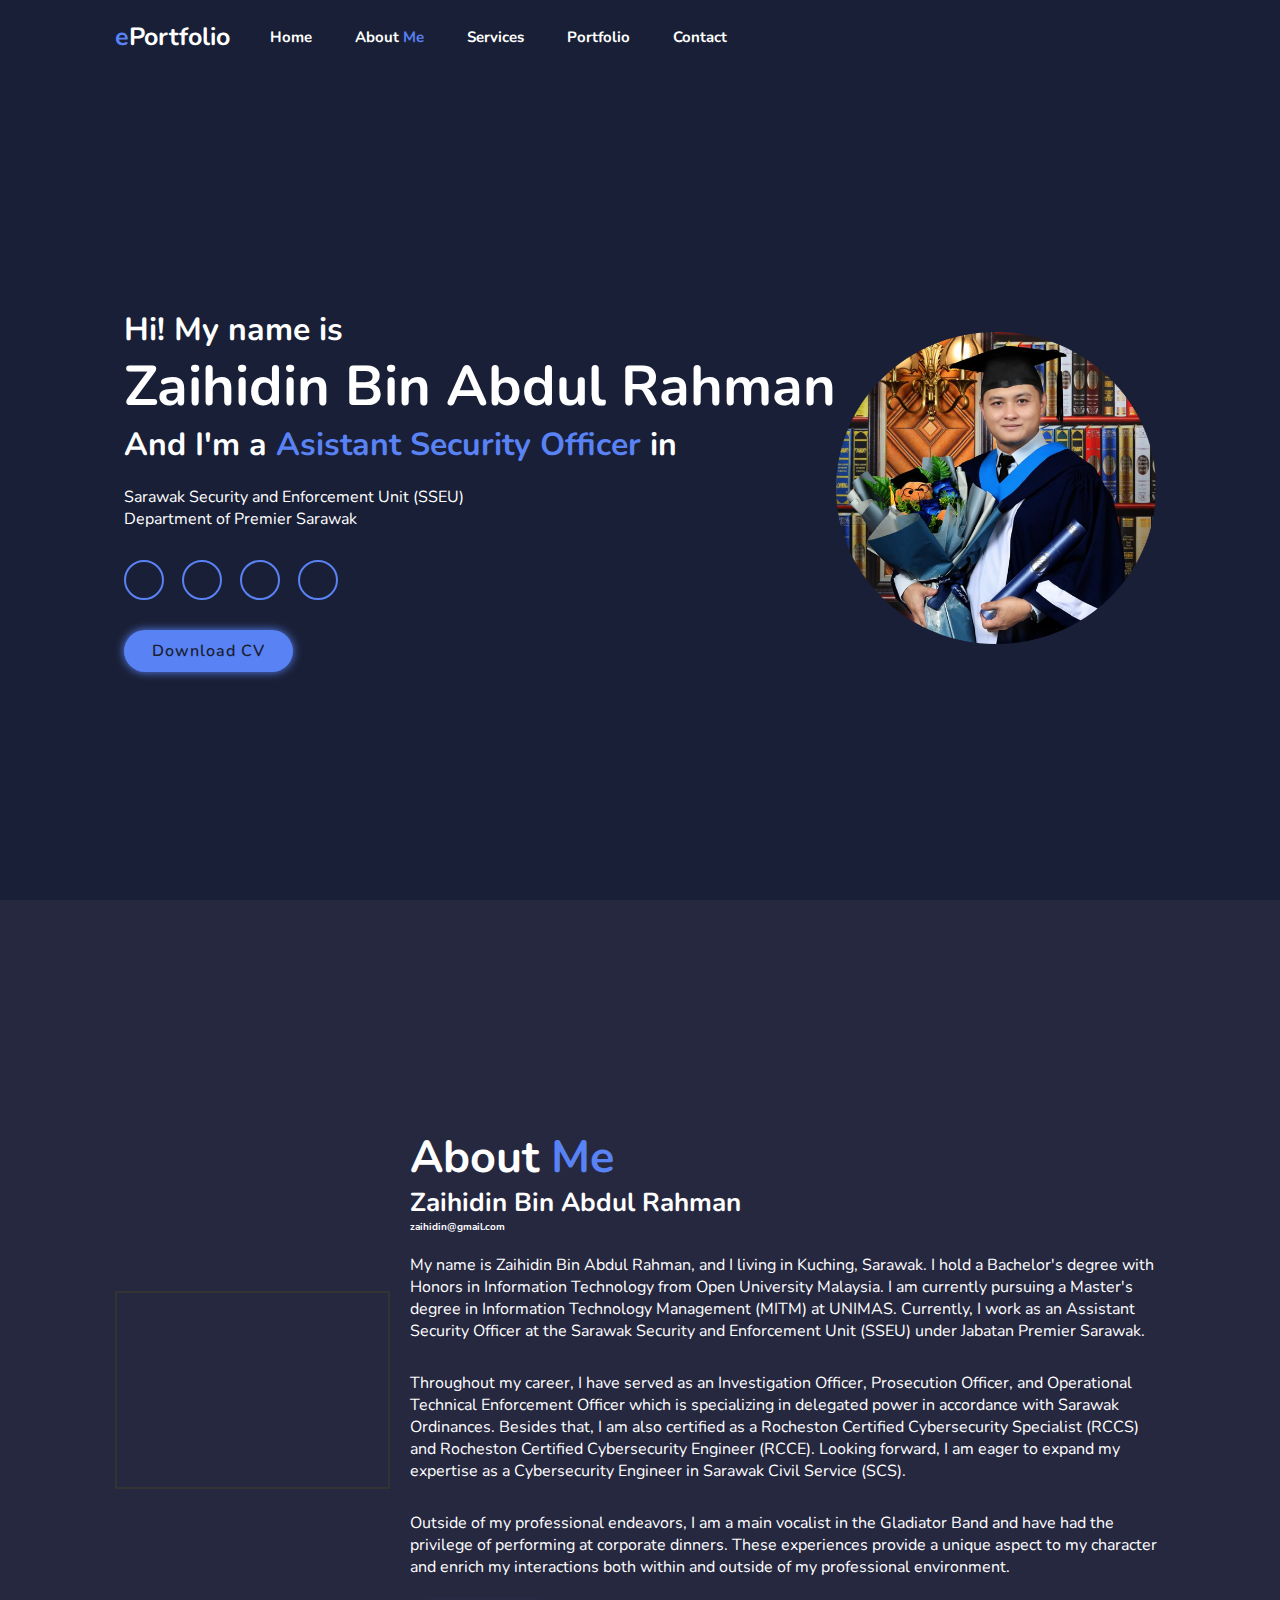
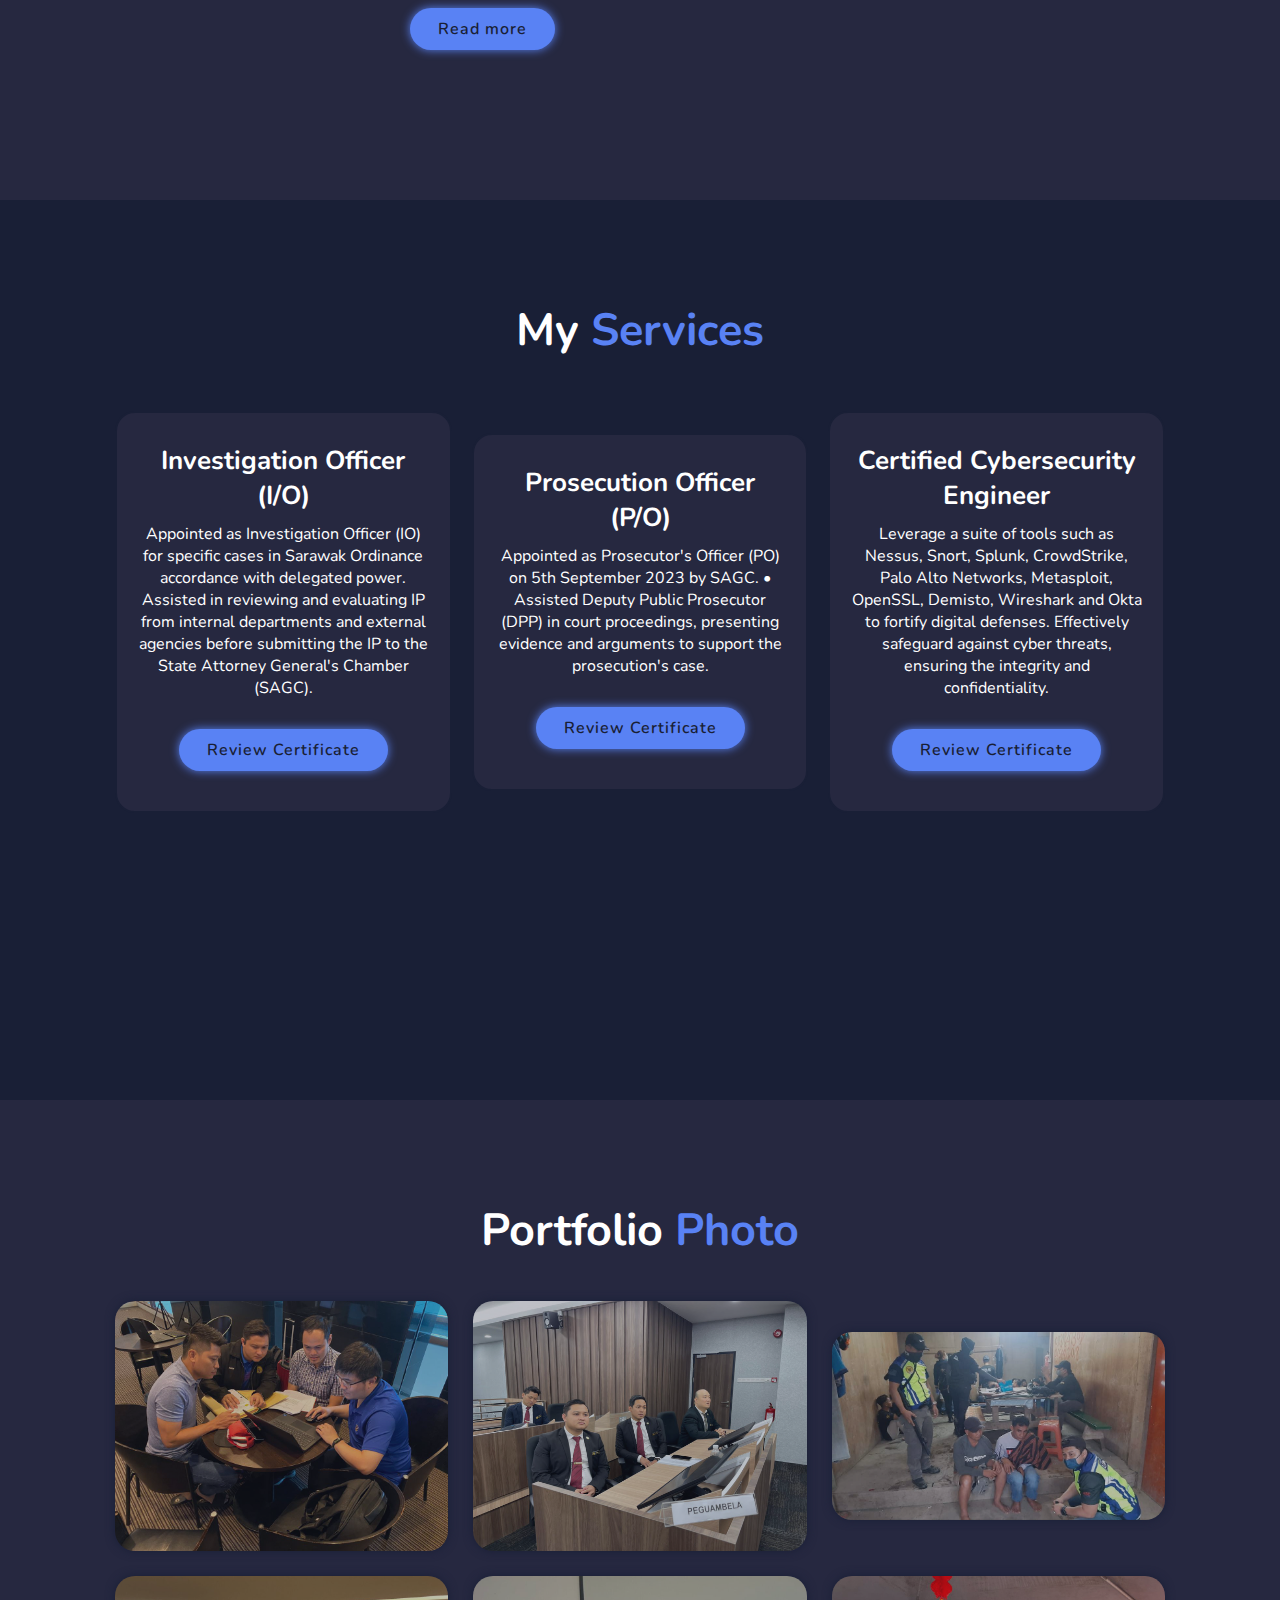
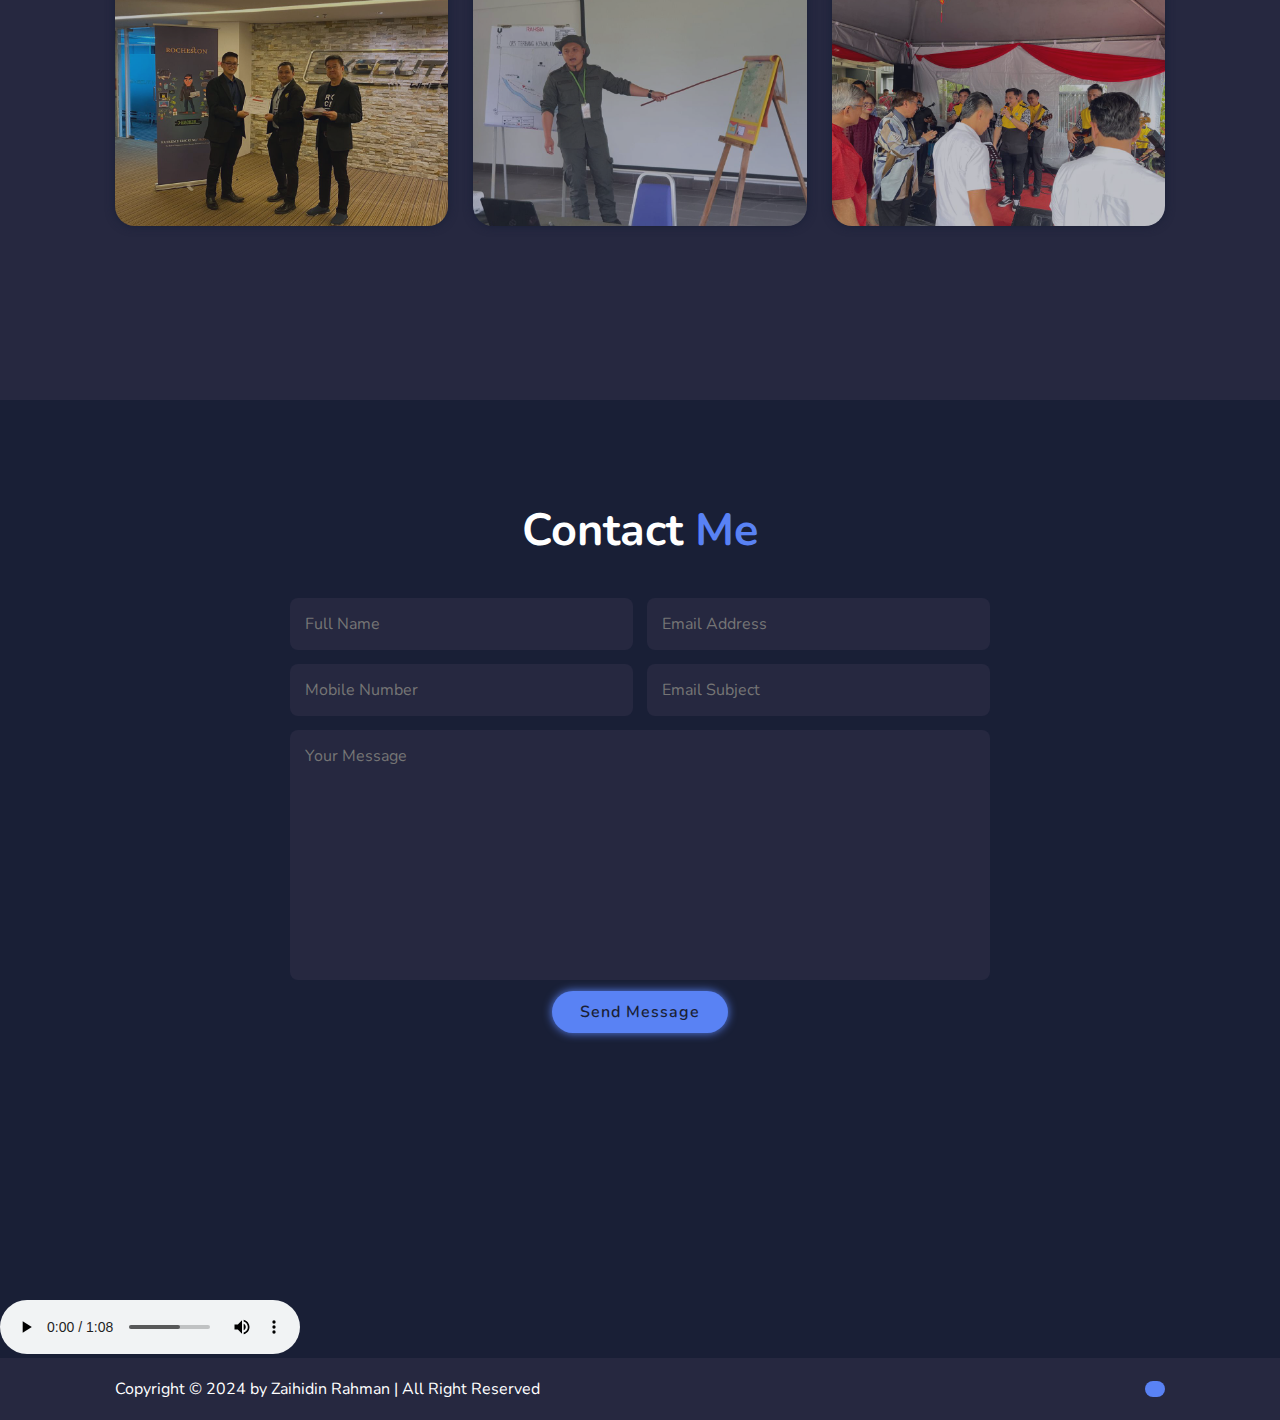
==== index.html @ f7f37057 "Update index.html" ====
<!DOCTYPE html>
<html lang="en">
<head>
<meta charset="utf-8">
<meta name="viewport" content="width=device-width, initial-scale=1, shrink-to-fit=no">

<link rel="stylesheet" href="https://cdnjs.cloudflare.com/ajax/libs/font-awesome/6.5.1/css/all.min.css" integrity="sha512-DTOQO9RWCH3ppGqcWaEA1BIZOC6xxalwEsw9c2QQeAIftl+Vegovlnee1c9QX4TctnWMn13TZye+giMm8e2LwA==" crossorigin="anonymous" referrerpolicy="no-referrer" />

<link rel="stylesheet" href="Style/style.css">

<title>ePortfolio</title>

</head>
<body>

	<header class="header">
		<a href="#" class="logo"><span>e</span>Portfolio</a>

		<i class="fa-solid fa-bars" id="menu-icon"></i>

		<nav class="navbar">
			<a href="#home" class="active">Home</a>
			<a href="#about">About <span>Me</span></a>
			<a href="#services">Services</a>
			<a href="#portfolio">Portfolio</a>
			<a href="#contact">Contact</a>


		</nav>

	</header>

	<section class="home" id="home">
		<div class="home-content">
			<h3>Hi! My name is</h3>
			<h1>Zaihidin Bin Abdul Rahman</h1>
			<h3>And I'm a <span>Asistant Security Officer</span> in</h3>
			<p>Sarawak Security and Enforcement Unit (SSEU)</p>
			<p>Department of Premier Sarawak</p>
			<div class="social-media">
				<a href="#"><i class="fa-brands fa-facebook"></i></a>
				<a href="#"><i class="fa-brands fa-twitter"></i></a>
				<a href="#"><i class="fa-brands fa-instagram"></i></a>
				<a href="#"><i class="fa-brands fa-linkedin"></i></a>
			</div>

			<a href="#" class="btn">Download CV</a>
		</div>

		<div class="home-img">
			<img src="img/profiledp.png" alt="">
		</div>


	</section>

	<section class="about" id="about">
		<div class="video-container">
			<video autoplay loop muted>
  <source src="video/videoabout.mp4" type="video/mp4">
		</div>

		<div class="about-content">
			<h2 class="heading">About <span>Me</span></h2>
			<h3>Zaihidin Bin Abdul Rahman</h3>
			<h4>zaihidin@gmail.com</h4>
			<p>My name is Zaihidin Bin Abdul Rahman, and I living in Kuching, Sarawak. I hold a Bachelor's degree with Honors in Information Technology from Open University Malaysia. I am currently pursuing a Master's degree in Information Technology Management (MITM) at UNIMAS. Currently, I work as an Assistant Security Officer at the Sarawak Security and Enforcement Unit (SSEU) under Jabatan Premier Sarawak.</p><p>Throughout my career, I have served as an Investigation Officer, Prosecution Officer, and Operational Technical Enforcement Officer which is specializing in delegated power in accordance with Sarawak Ordinances. Besides that, I am also certified as a Rocheston Certified Cybersecurity Specialist (RCCS) and Rocheston Certified Cybersecurity Engineer (RCCE). Looking forward, I am eager to expand my expertise as a Cybersecurity Engineer in Sarawak Civil Service (SCS).</p> <p>Outside of my professional endeavors, I am a main vocalist in the Gladiator Band and have had the privilege of performing at corporate dinners. These experiences provide a unique aspect to my character and enrich my interactions both within and outside of my professional environment.</p>
			<a href="#" class="btn">Read more</a>
		</div>
	</section>

	<section class="services" id="services">
		<h2 class="heading"> My <span>Services</span></h2>
		<div class="services-container">
			<div class="services-box">
				<i class="fa-solid fa-magnifying-glass"></i>
				<h3>Investigation Officer (I/O)</h3>
				<p>Appointed as Investigation Officer (IO) for specific cases in Sarawak Ordinance accordance with delegated power. Assisted in reviewing and evaluating IP from internal departments and external agencies before submitting the IP to the State Attorney General's Chamber (SAGC).</p>
				<a href="#" class="btn">Review Certificate</a>
			</div>

			<div class="services-box">
				<i class="fa-solid fa-scale-balanced"></i>
				<h3>Prosecution Officer (P/O)</h3>
				<p>Appointed as Prosecutor's Officer (PO) on 5th September 2023 by SAGC. •	Assisted Deputy Public Prosecutor (DPP) in court proceedings, presenting evidence and arguments to support the prosecution's case.</p>
				<a href="#" class="btn">Review Certificate</a>
			</div>

			<div class="services-box">
				<i class="fa-solid fa-user-secret"></i>
				<h3>Certified Cybersecurity Engineer</h3>
				<p>Leverage a suite of tools such as Nessus, Snort, Splunk, CrowdStrike, Palo Alto Networks, Metasploit, OpenSSL, Demisto, Wireshark and Okta to fortify digital defenses. Effectively safeguard against cyber threats, ensuring the integrity and confidentiality.</p>
				<a href="#" class="btn">Review Certificate</a>
			</div>			
		</div>
	</section>

	<section class="portfolio" id="portfolio">
		<h2 class="heading">Portfolio <span>Photo</span></h2>

		<div class="portfolio-container">
			<div class="portfolio-box">
			<img src="img/1.jpeg" alt="">
			<div class="portfolio-layer">
				<h4>I/O</h4>
				<p>Gather evidence, interview witnesses, and analyze data to build a strong case against individuals or entities suspected of committing crimes. </p>
				<i class="fa-solid fa-up-right-from-square"></i>
			</div>
			</div>

			<div class="portfolio-box">
			<img src="img/2.jpeg" alt="">
			<div class="portfolio-layer">
				<h4>P/O</h4>
				<p>Represent the law enforcement agency in court proceedings, presenting evidence and arguments to support the prosecution's case.</p>
				<i class="fa-solid fa-up-right-from-square"></i>
			</div>
			</div>

			<div class="portfolio-box">
			<img src="img/3.jpeg" alt="">
			<div class="portfolio-layer">
				<h4>Enforcement</h4>
				<p>Executing enforcement operations.</p>
				<i class="fa-solid fa-up-right-from-square"></i>
			</div>
			</div>

			<div class="portfolio-box">
			<img src="img/4.jpeg" alt="">
			<div class="portfolio-layer">
				<h4>Cybersecurity</h4>
				<p>RCCS and RCCE hand's-on.</p>
				<i class="fa-solid fa-up-right-from-square"></i>
			</div>
			</div>

			<div class="portfolio-box">
			<img src="img/5.jpeg" alt="">
			<div class="portfolio-layer">
				<h4>Operational Technical</h4>
				<p>Assisting in formulating and preparing Op Orders for operations, whether they are single operations or joint integrated operations with other agencies or departments.</p>
				<i class="fa-solid fa-up-right-from-square"></i>
			</div>
			</div>

			<div class="portfolio-box">
			<img src="img/6.jpeg" alt="">
			<div class="portfolio-layer">
				<h4>The Gladiator Band</h4>
				<p>Invited to perform in various event and mostly in corporate event</p>
				<i class="fa-solid fa-up-right-from-square"></i>
			</div>
			</div>

		</div>
	</section>

	<section class="contact" id="contact">
		<h2 class="heading">Contact <span>Me</span></h2>

		<form action="#">
			<div class="input-box">
				<input type="text" placeholder="Full Name">
				<input type="email" placeholder="Email Address">
			</div>

			<div class="input-box">
				<input type="number" placeholder="Mobile Number">
				<input type="text" placeholder="Email Subject">
			</div>
			<textarea rows="10" placeholder="Your Message"></textarea>
			<input type="submit" value="Send Message" class="btn">
		</form>
	</section>

	<audio controls autoplay unmuted loop>
		<source src="audio/funkymusic.mp3">
	</audio>



	<footer class="footer">
		<div class="footer-text">
			<p>Copyright &copy; 2024 by Zaihidin Rahman | All Right Reserved</p>
		</div>

		<div class="footer-iconTop">
			<a href="#home"><i class="fa-solid fa-angle-up"></i></a>
		</div>
	</footer>

</body>
</html>
---- Style/style.css ----
@import url('https://fonts.googleapis.com/css2?family=Nunito:ital,wght@0,200..1000;1,200..1000&display=swap');

* { 

	margin: 0;
	padding: 0;
	box-sizing: border-box;
	text-decoration: none;
	border: none;
	outline: none;
	scroll-behavior: smooth;
	font-family: 'Nunito', sans-serif;

 }

:root {
	--bg-color:#191f36;
	--snd-bg-color: #262840;
	--text-color: #fff;
	--main-color: #5982F4;

}

html {
	font-size: 62.5%;
	overflow-x: hidden;
}

body {
	background: var(--bg-color);
	color: var(--text-color);
}

section {
	min-height: 100vh;
	padding: 10rem 9% 2rem;
}

.header {
	position: fixed;
	top: 0;
	left: 0;
	width: 100%;
	padding: 2rem 9%;
	background: var(--bg-color);
	display: flex;
	justify-items: center;
	align-items: center;
	z-index: 100;

}

.logo {
	font-size: 2.5rem;
	color: var(--text-color);
	font-weight: 700;
	cursor: default;
}

.navbar a {
	font-size: 1.5rem;
	color: var(--text-color);
	margin-left: 4rem;
	font-weight: 700;
}

.navbar a:hover,
.navbar a.active {
	color: var(--text-color);
}

#menu-icon {
	font-size: 3.6rem;
	color: var(--text-color);
	display: none;
}

.home{
	display: flex;
	justify-content: center; 
	align-items: center;
}

.home-content h3 {
	font-size: 3.2rem;
	font-weight: 700;
}

.home-content h3:nth-of-type(2) {
	margin-bottom: 2rem;
}

span {
	color: var(--main-color);
}

.home-content h1 {
	font-size: 5.6rem;
	font-weight: 700;
	line-height: 1.3;
}

.home-img img {
	width: 25vw;
	animation: floatImage 4s ease-in-out infinite;
}

@keyframes floatImage {
	0% {
		transform: translateY(0);
	}
	50% {
		transform: translateY(-2.4rem);
	}
	100% {
		transform: translateY(0);
	}
}

.home-content p {
	font-size: 1.6rem;
}
.social-media a {
	display: inline-flex;
	justify-content: center;
	align-items: center;
	width: 4rem;
	height: 4rem;
	background: transparent;
	border: .2rem solid var(--main-color);
	border-radius: 50%;
	font-size: 2rem;
	color: var(--main-color);
	margin: 3rem 1.5rem 3rem 0;
	transition: .5s ease;
}

.social-media a:hover {
	background: var(--main-color);
	color: var(--snd-bg-color);
	box-shadow: 0 0 1rem var(--main-color);
}

.btn {
	display: inline-block;
	padding: 1rem 2.8rem;
	background: var(--main-color);
	border-radius: 4rem;
	box-shadow: 0 0 1rem var(--main-color);
	font-size: 1.6rem;
	color: var(--bg-color);
	letter-spacing: .1rem;
	font-weight: 600;
	transition: .5s ease;
}

.btn:hover {
	box-shadow: none;
}

.about {
	display: flex;
	justify-content: center;
	align-items: center;
	gap: 2rem;
	background: var(--snd-bg-color);
}

.video-container {
  width: 100%; 
  max-width: 600px; 
  padding: 20px; 
  border: 2px solid #333; 
  box-sizing: border-box;
  color: var(--main-color);

}

video {
  width: 18vw /* Make video fill its container */
}

.heading {
	text-align: center;
	font-size: 4.5rem;
}

.about-content h2 {
	text-align: left;
	line-height: 1.2;
}

.about-content h3 {
	font-size: 2.6rem;
}

.about-content p {
	font-size: 1.6rem;
	margin: 2rem 0 3rem;
}

.services h2 {
	margin-bottom: 5rem;
}

.services-container {
	display: flex;
	justify-content: center;
	align-items: center;
	flex-wrap: wrap;
	gap: 2rem;
}

.services-container .services-box {
	flex: 1 1 30rem;
	background: var(--snd-bg-color);
	padding: 3rem 2rem 4rem;
	border-radius: 2rem;
	text-align: center;
	border: .2rem solid var(--bg-color);
	transition: .5s ease;
}

.services-container .services-box:hover {
	border-color: var(--main-color);
	transform: scale(1.02);
}

.services-box i {
	font-size: 7rem;
	color: var(--main-color);
}

.services-box h3 {
	font-size: 2.6rem;
}

.services-box p {
	font-size: 1.6rem;
	margin: 1rem 0 3rem;
}

.portfolio {
	background: var(--snd-bg-color);
}

.portfolio h2 {
	margin-bottom: 4rem;
}

.portfolio-container {
	display: grid;
	grid-template-columns: repeat(3, 1fr);
	align-items: center;
	gap: 2.5rem;
}

.portfolio-container .portfolio-box {
	position: relative;
	border-radius: 2rem;
	box-shadow: 0 0 1rem var(--bg-color);
	overflow: hidden;
	display: flex;
}

.portfolio-box img {
	width: 100%;
	transition: .5s ease;
	opacity: 0.7;
}

.portfolio-box:hover img {
	transform: scale(1.1);
}

.portfolio-box .portfolio-layer {
	position: absolute;
	bottom: 0;
	left: 0;
	width: 100%;
	height: 100%;
	background: linear-gradient(rgb(0, 0, 0, 0.1), var(--main-color));
	display: flex;
	justify-content: center;
	align-items: center;
	flex-direction: column;
	text-align: center;
	padding: 0 4rem;
	transform: translateY(100%);
	transition: .5s ease;
}

.portfolio-box:hover .portfolio-layer {
	transform: translateY(0);
}

.portfolio-layer h4 {
	font-size: 3rem;
}

.portfolio-layer p {
	font-size: 1.6rem;
	margin: .3rem 0 1rem;
}

.portfolio-layer a {
	display: inline-flex;
	justify-content: center;
	align-items: center;
	width: 5rem;
	height: 5rem;
	background: var(--text-color);
	border-radius: 50%;
} 

.portfolio-layer a i{
	font-size: 2rem;
	color: var(--snd-bg-color);
}

.contact h2 {
	margin-bottom: 3rem;
}

.contact form {
	max-width: 70rem;
	margin: 1rem auto;
	text-align: center;
	margin-bottom: 3rem;
}

.contact form .input-box {
	display: flex;
	justify-content: space-between;
	flex-wrap: wrap;
}

.contact form .input-box input,
.contact form textarea {
	width: 100%;
	padding: 1.5rem;
	font-size: 1.6rem;
	color: var(--text-color);
	background: var(--snd-bg-color);
	border-radius: .8rem;
	margin: .7rem 0;
}

.contact form .input-box input {
	width: 49%;
}

.contact form textarea {
	resize: none;
}

.contact form btn {
	margin-top: 2rem;
	cursor: pointer;
}

.footer {
	display: flex;
	justify-content: space-between;
	align-items: center;
	flex-wrap: wrap;
	padding: 2rem 9%;
	background: var(--snd-bg-color);
}

.footer-text {
	font-size: 1.6rem;
}

.footer-iconTop {
	display: inline-flex;
	justify-content: center;
	align-items: center;
	padding: .8rem 1rem;
	background: var(--main-color);
	border-radius: .8rem;
	transition: .5s ease;
}

.footer-iconTop a:hover {
	box-shadow: 0 0 1rem var(--main-color);
}

.footer-iconTop a i {
	font-size: 2.4rem;
	color: var(--snd-bg-color);
}


@media (max-width: 1200px) {
	html{
		font-size: 55%;
	}
}

@media (max-width: 991px) {
	.header {
		padding: 2rem 3%;
	}

	section {
		padding: 10rem 3%;
	}

	.services {
		padding: 7rem;
	}

	.portfolio {
		padding-bottom: 7rem;
	}

	.contact {
		min-height: auto;
	}

	.footer{
		padding: 2rem 3%;
	}
}

@media (max-width: 768px) {
	#menu-icon {
		display: block;
	}

	.navbar {
		position: absolute;
		top: 100%;
		left: 0;
		width: 100%;
		padding: 1rem 3%;
		background: var(--bg-color);
		border-top: .1rem solid rgba(0, 0, 0, .2);
		box-shadow: 0 .5rem 1rem rgba(0, 0, 0, .2);
		display: none;

	}

	.navbar.active {
		display: block;
	}

	.navbar a {
		display: block;
		font-size: 2rem;
		margin: 3rem 0;
	}

	.home {
		flex-direction: column;
	}

	.home-content h3 {
		font-size: 2.6rem;
	}

    .home-content h1 {
		font-size: 5rem;
	}

	.home-content {
		order: 2;
	}

	.home-img img {
		width: 90vw;
		margin-top: 4rem;
	}

	.about {
		flex-direction: column;
	}

	.about-img img {
		width: 50vw;
		margin-top: 4rem;
	}

	.services h2 {
		margin-bottom: 3rem;
	}

	.portfolio h2 {
		margin-bottom: 3rem;
	}

	.portfolio-container {
		grid-template-columns: repeat(2, 1fr);
	}
}

@media (max-width: 617px) {
	.portfolio-container {
		grid-template-columns: 1fr;
	}

	.home-img img {
		width: 50vw;
		margin-top: 8rem;
	}

	.about-img img {
		width: 50vw;
		margin-top: 4rem;
	}
}

@media (max-width: 450px) {
	html {
		font-size: 50%;
	}

	.contact form .input-box input {
		width: 100%;
	}
}
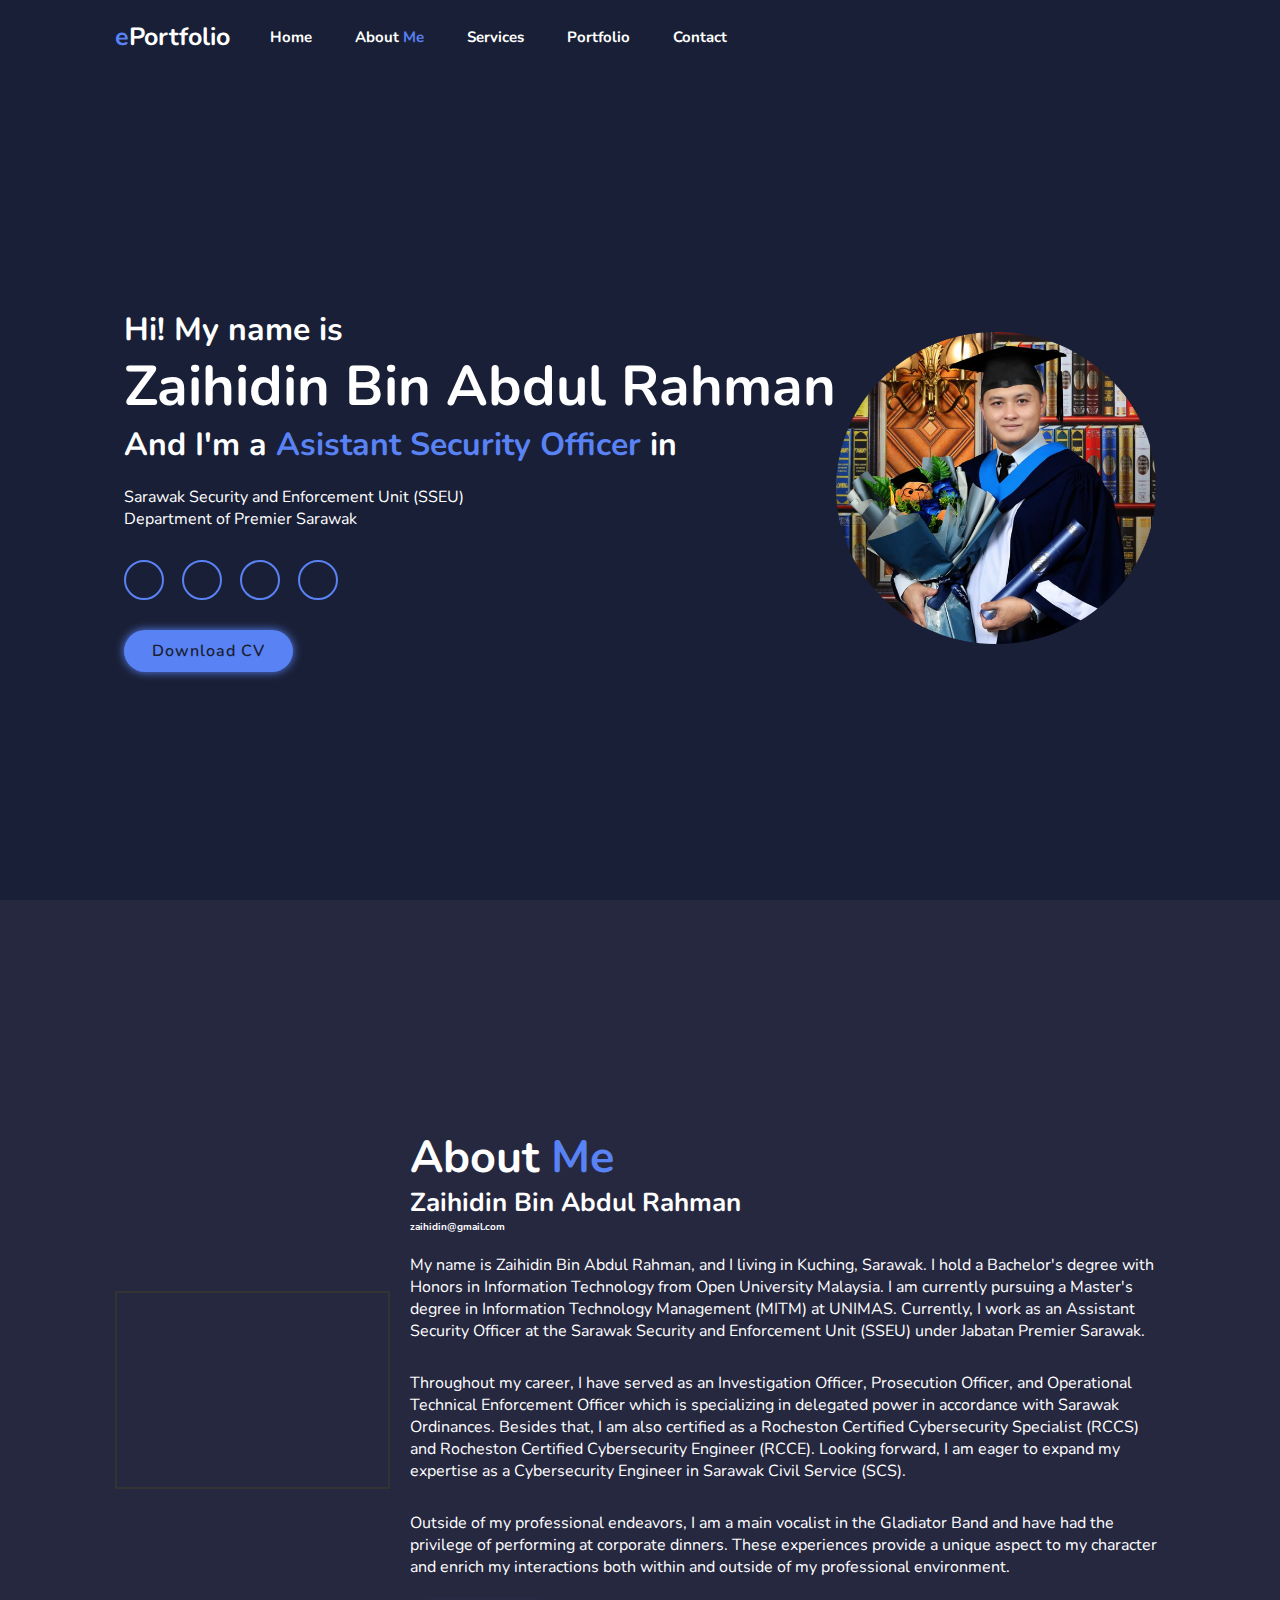
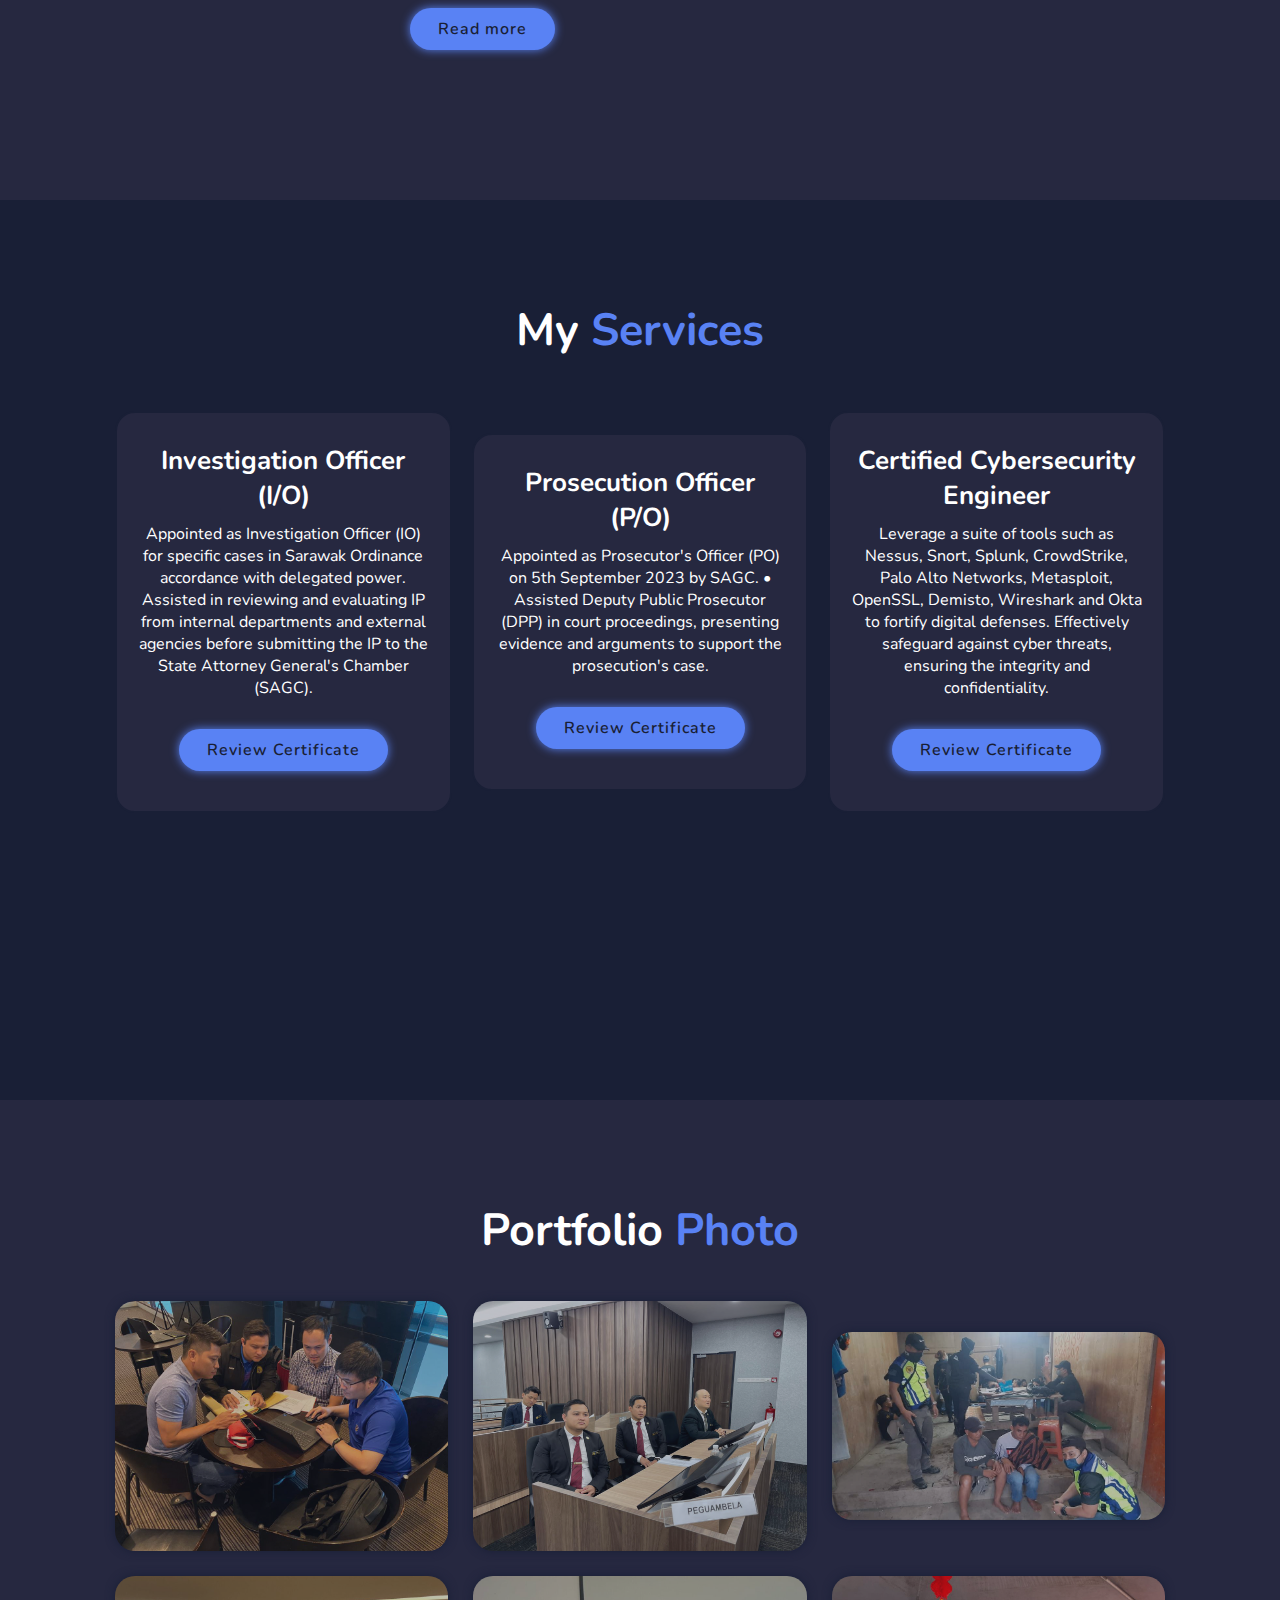
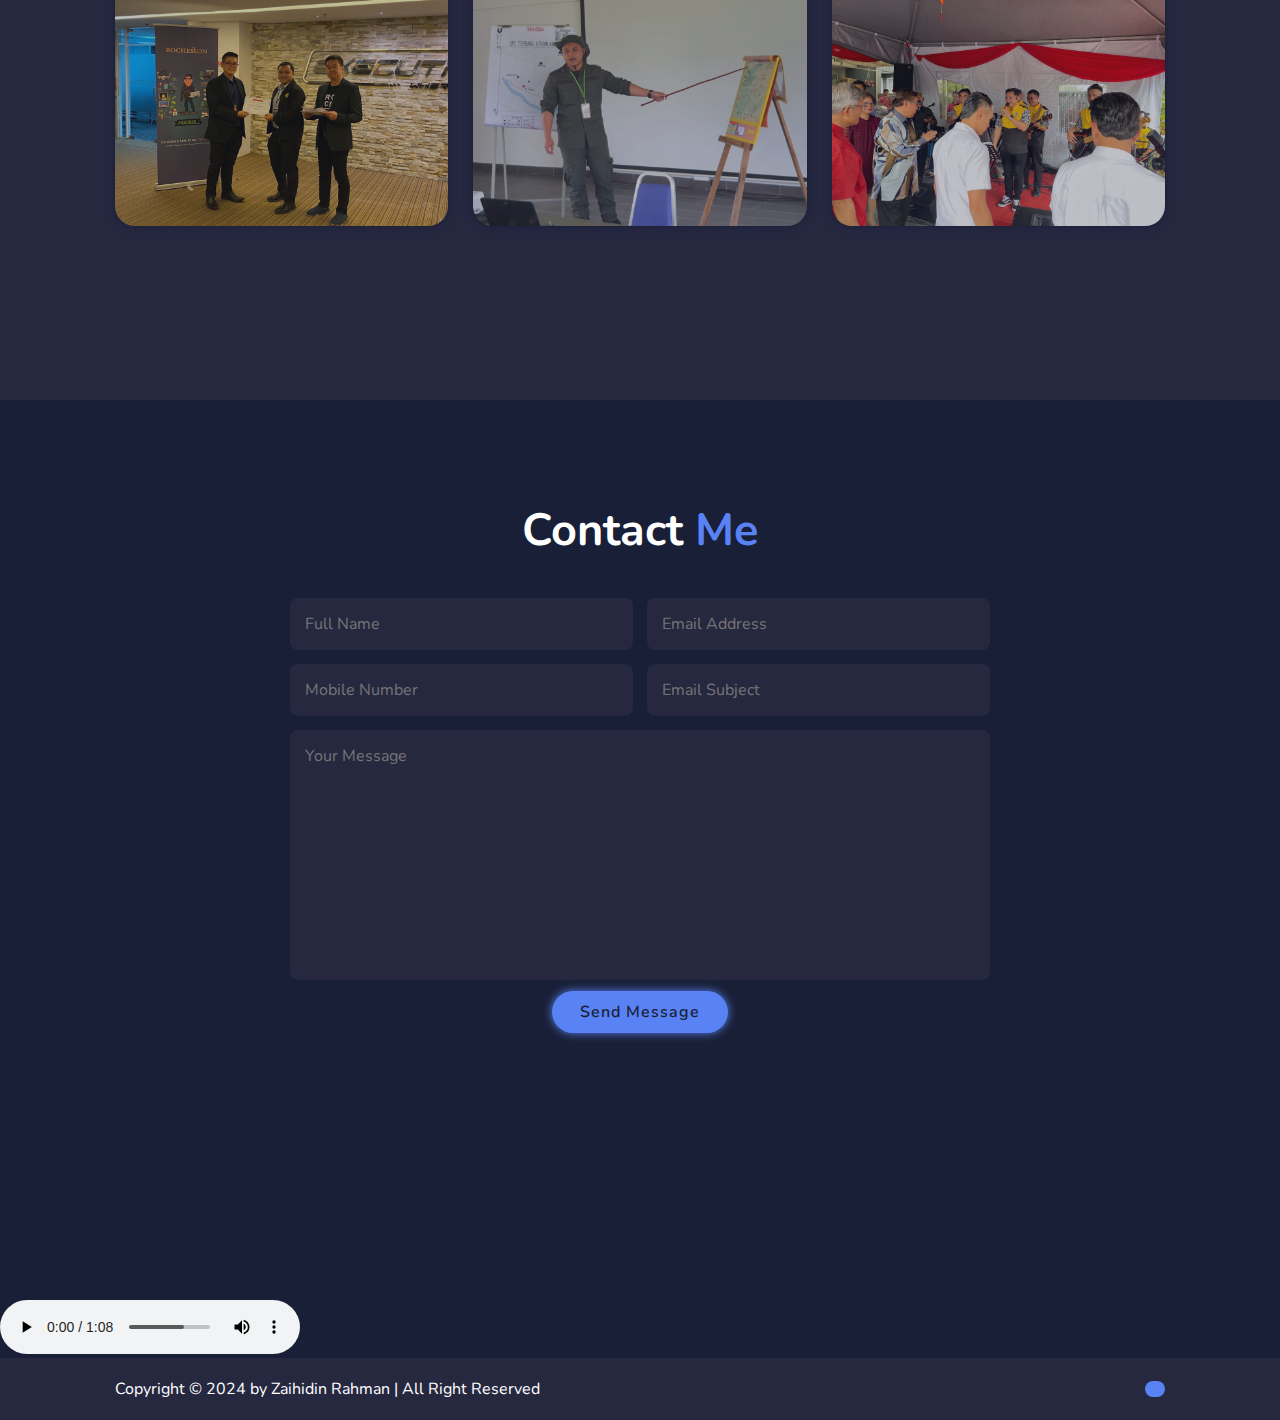
==== commit f223af0a: "Update index.html" ====
--- a/index.html
+++ b/index.html
@@ -112,7 +112,7 @@
 			<img src="img/2.jpeg" alt="">
 			<div class="portfolio-layer">
 				<h4>P/O</h4>
-				<p>Represent the law enforcement agency in court proceedings, presenting evidence and arguments to support the prosecution's case.</p>
+				<p>Appointed as Prosecutor's Officer (PO) on 5th September 2023 by SAGC. Assisted Deputy Public Prosecutor (DPP) in court proceedings, presenting evidence and arguments to support the prosecution's case.</p>
 				<i class="fa-solid fa-up-right-from-square"></i>
 			</div>
 			</div>
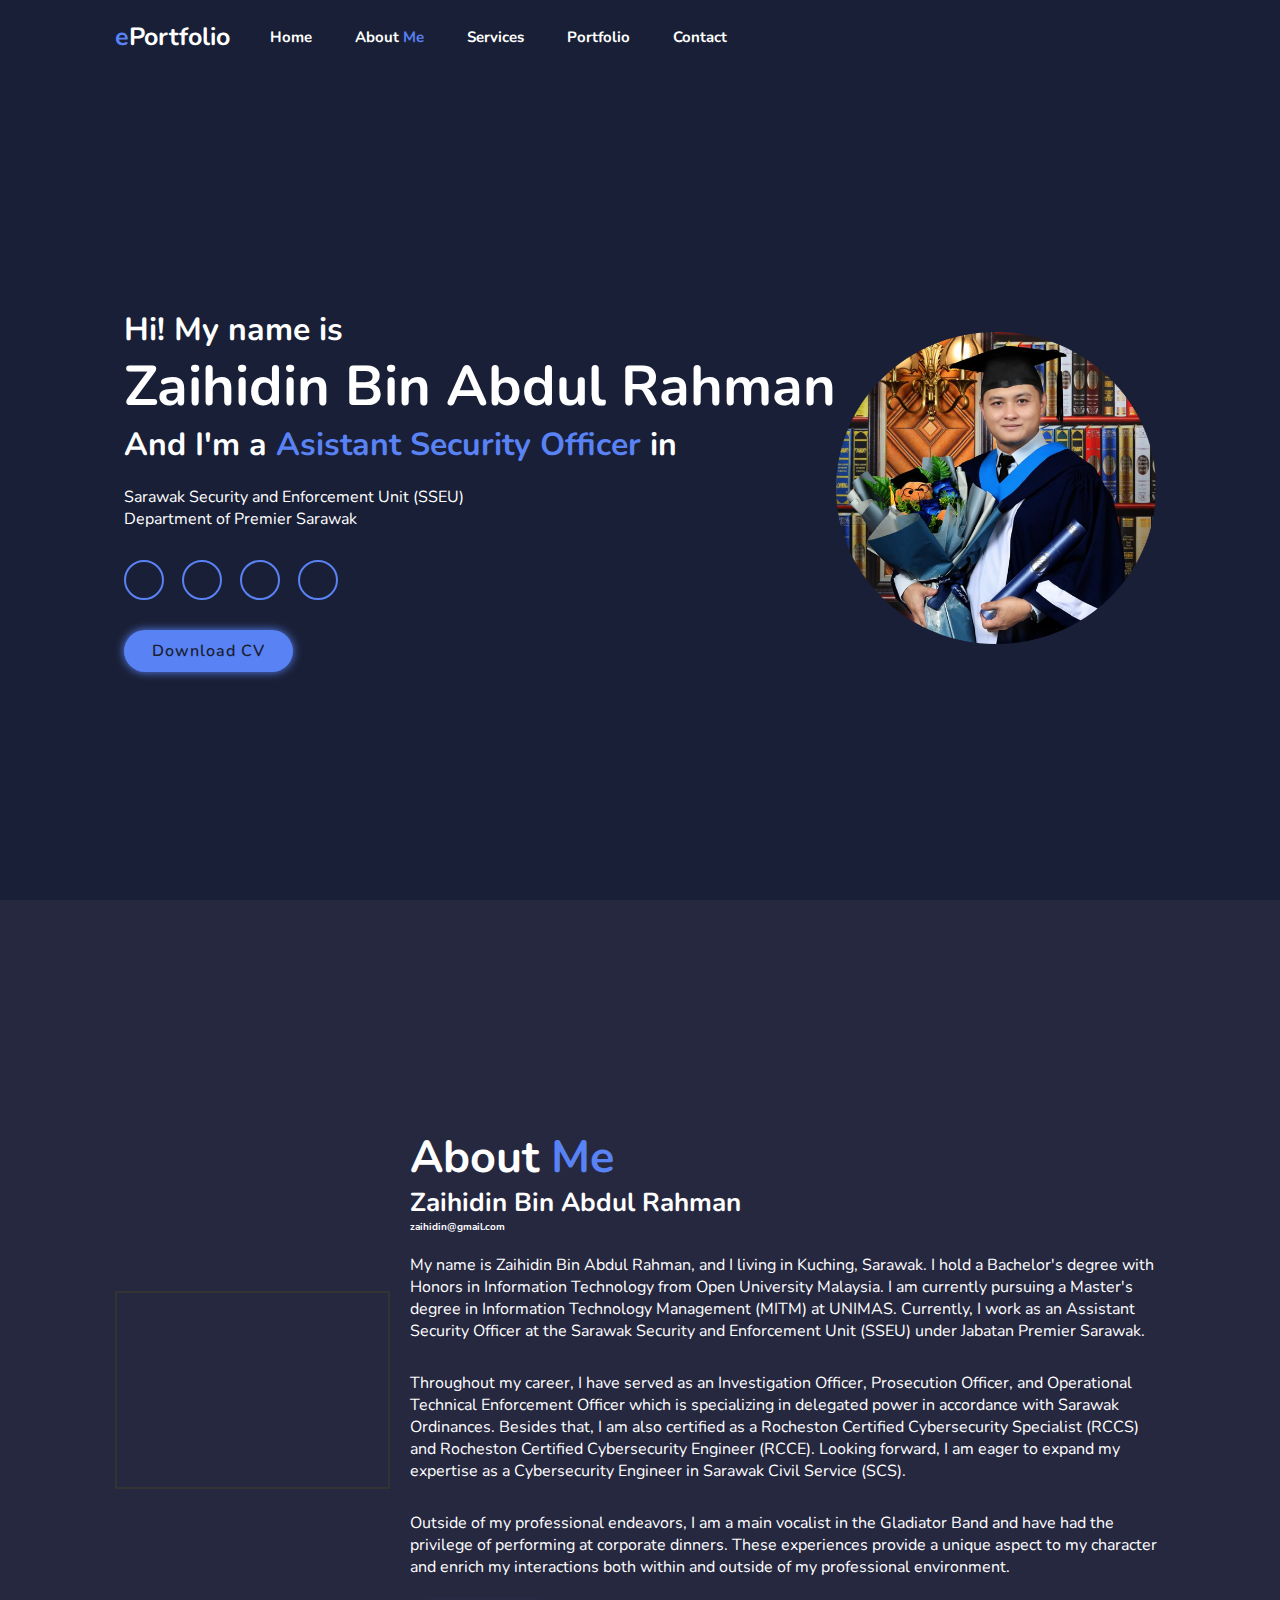
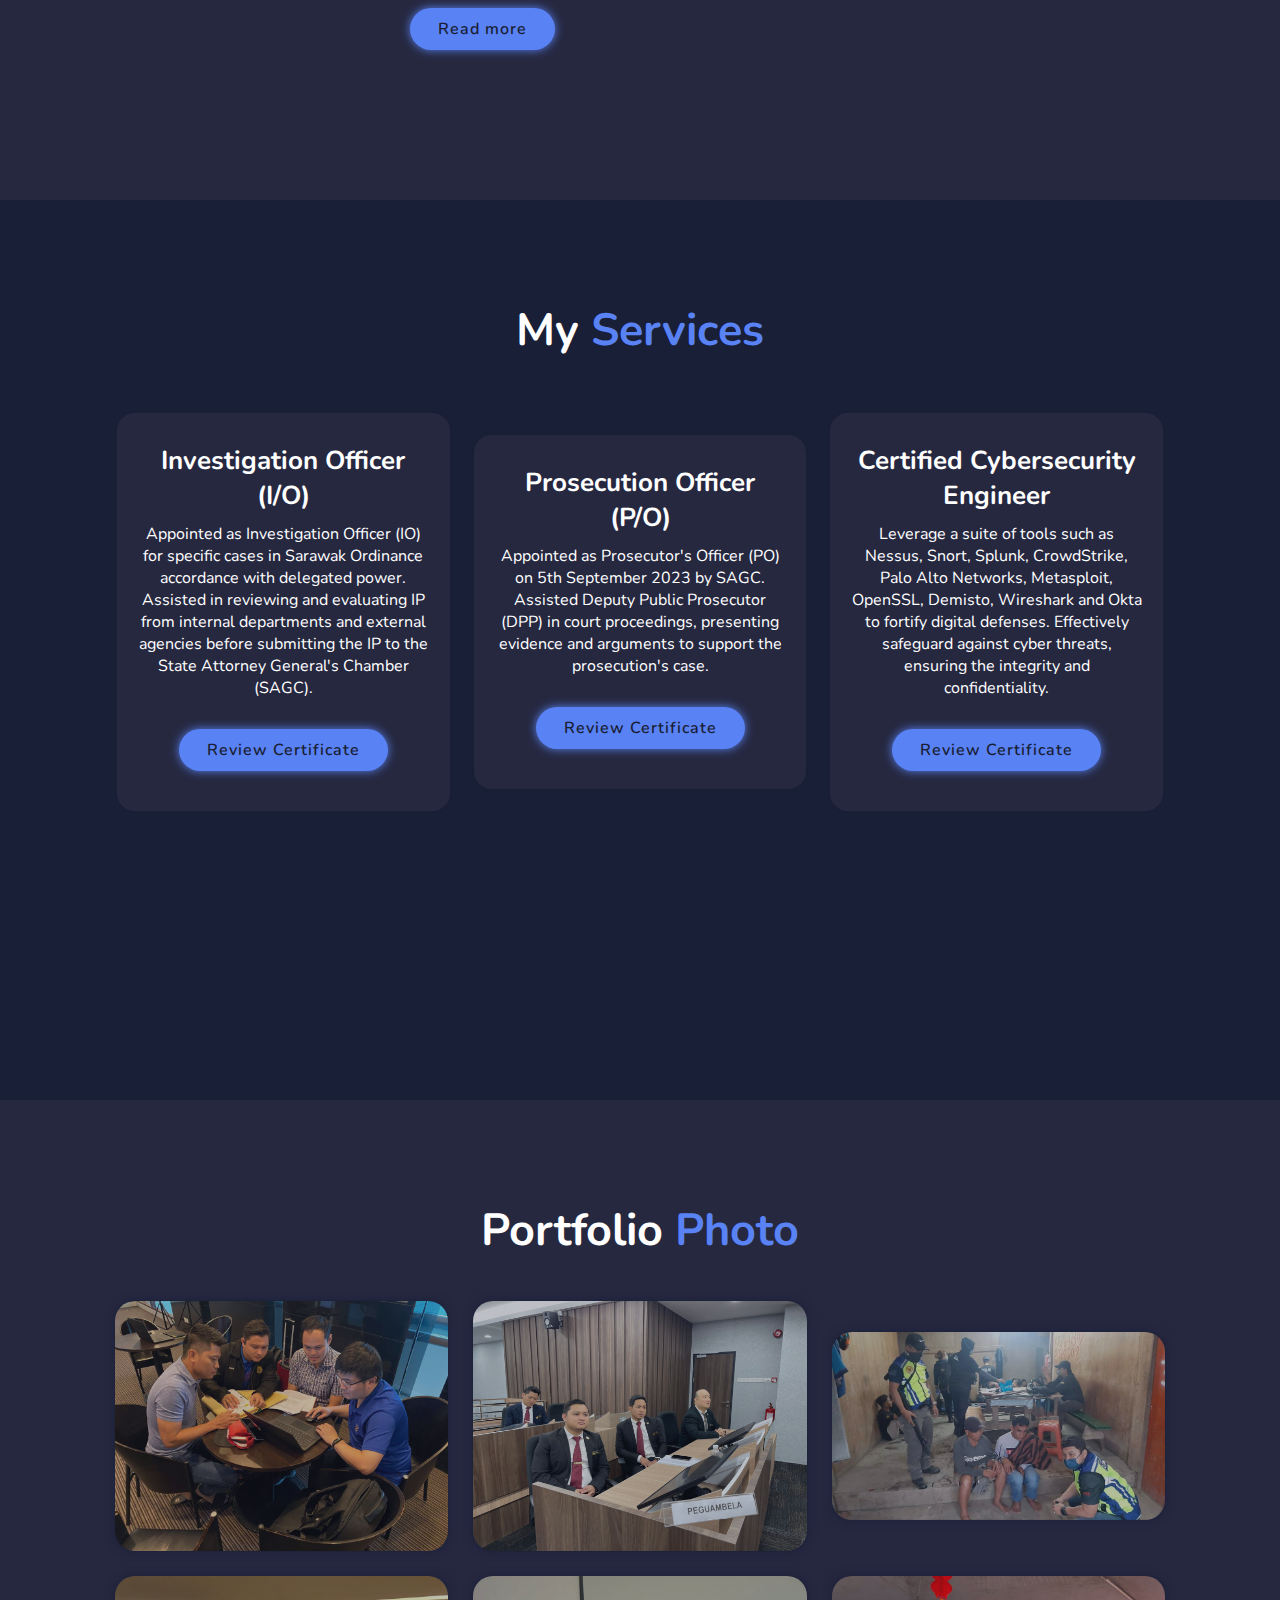
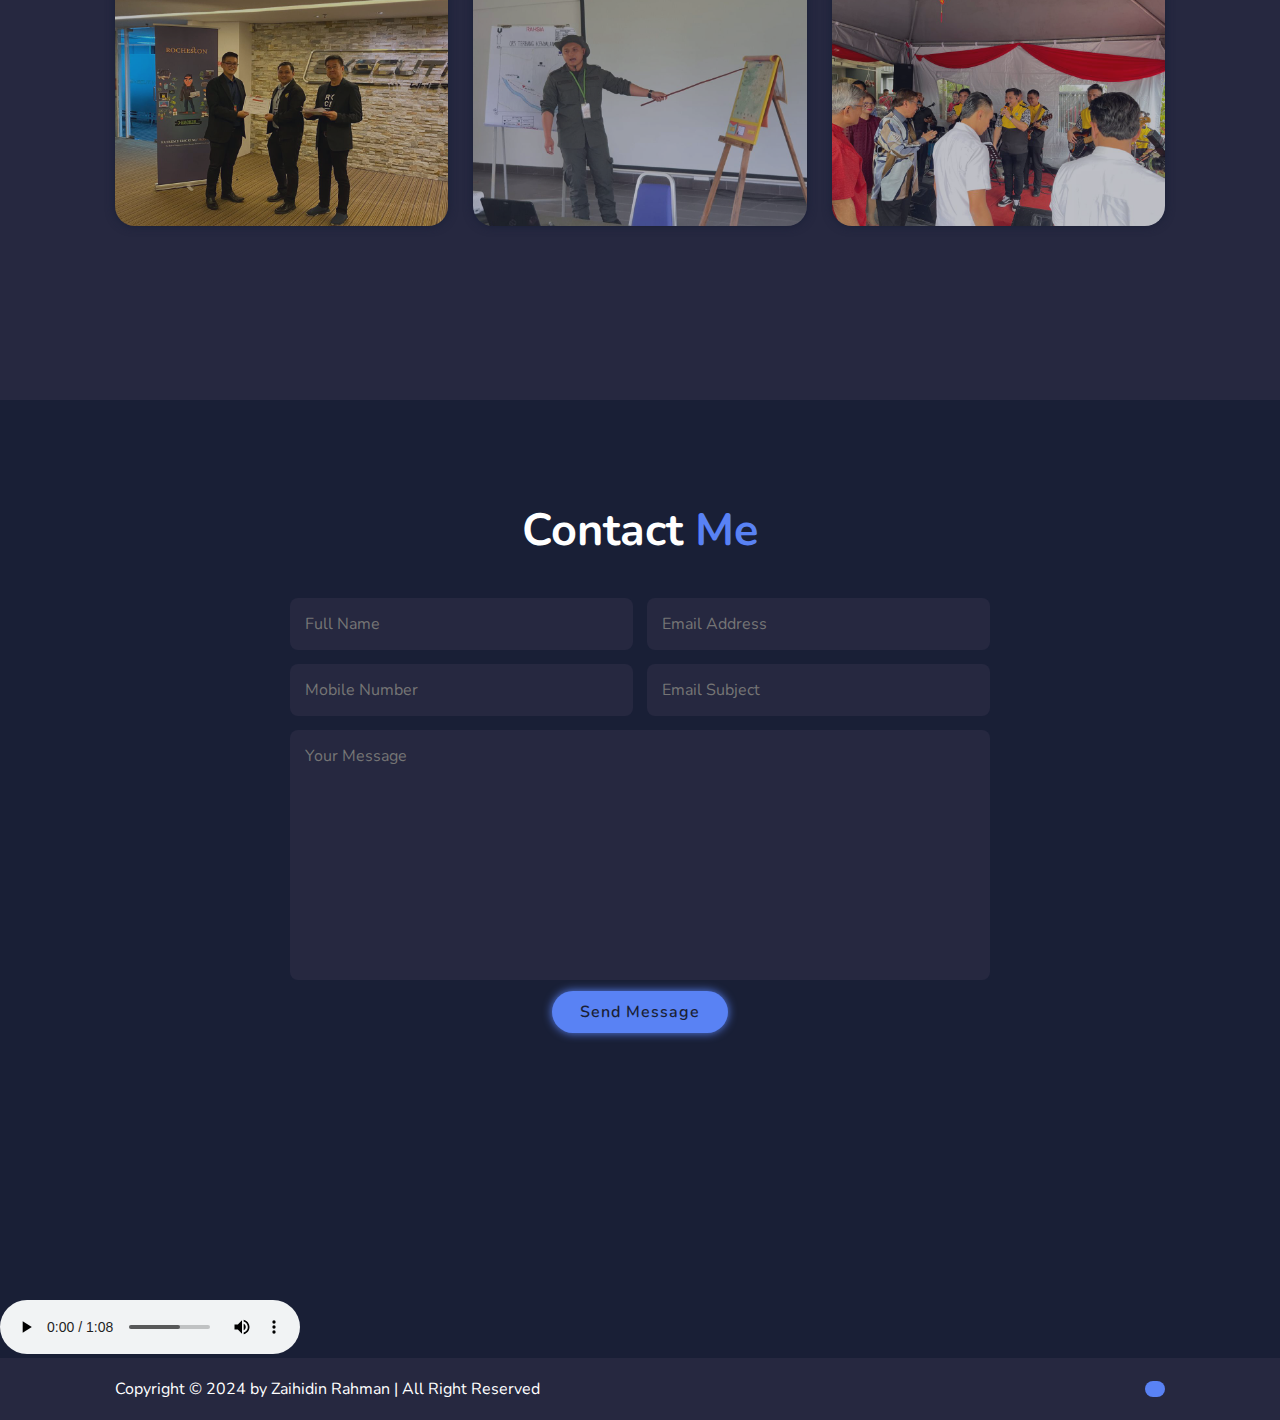
==== commit c4e91576: "Update index.html" ====
--- a/index.html
+++ b/index.html
@@ -82,7 +82,7 @@
 			<div class="services-box">
 				<i class="fa-solid fa-scale-balanced"></i>
 				<h3>Prosecution Officer (P/O)</h3>
-				<p>Appointed as Prosecutor's Officer (PO) on 5th September 2023 by SAGC. •	Assisted Deputy Public Prosecutor (DPP) in court proceedings, presenting evidence and arguments to support the prosecution's case.</p>
+				<p>Appointed as Prosecutor's Officer (PO) on 5th September 2023 by SAGC. Assisted Deputy Public Prosecutor (DPP) in court proceedings, presenting evidence and arguments to support the prosecution's case.</p>
 				<a href="#" class="btn">Review Certificate</a>
 			</div>
 
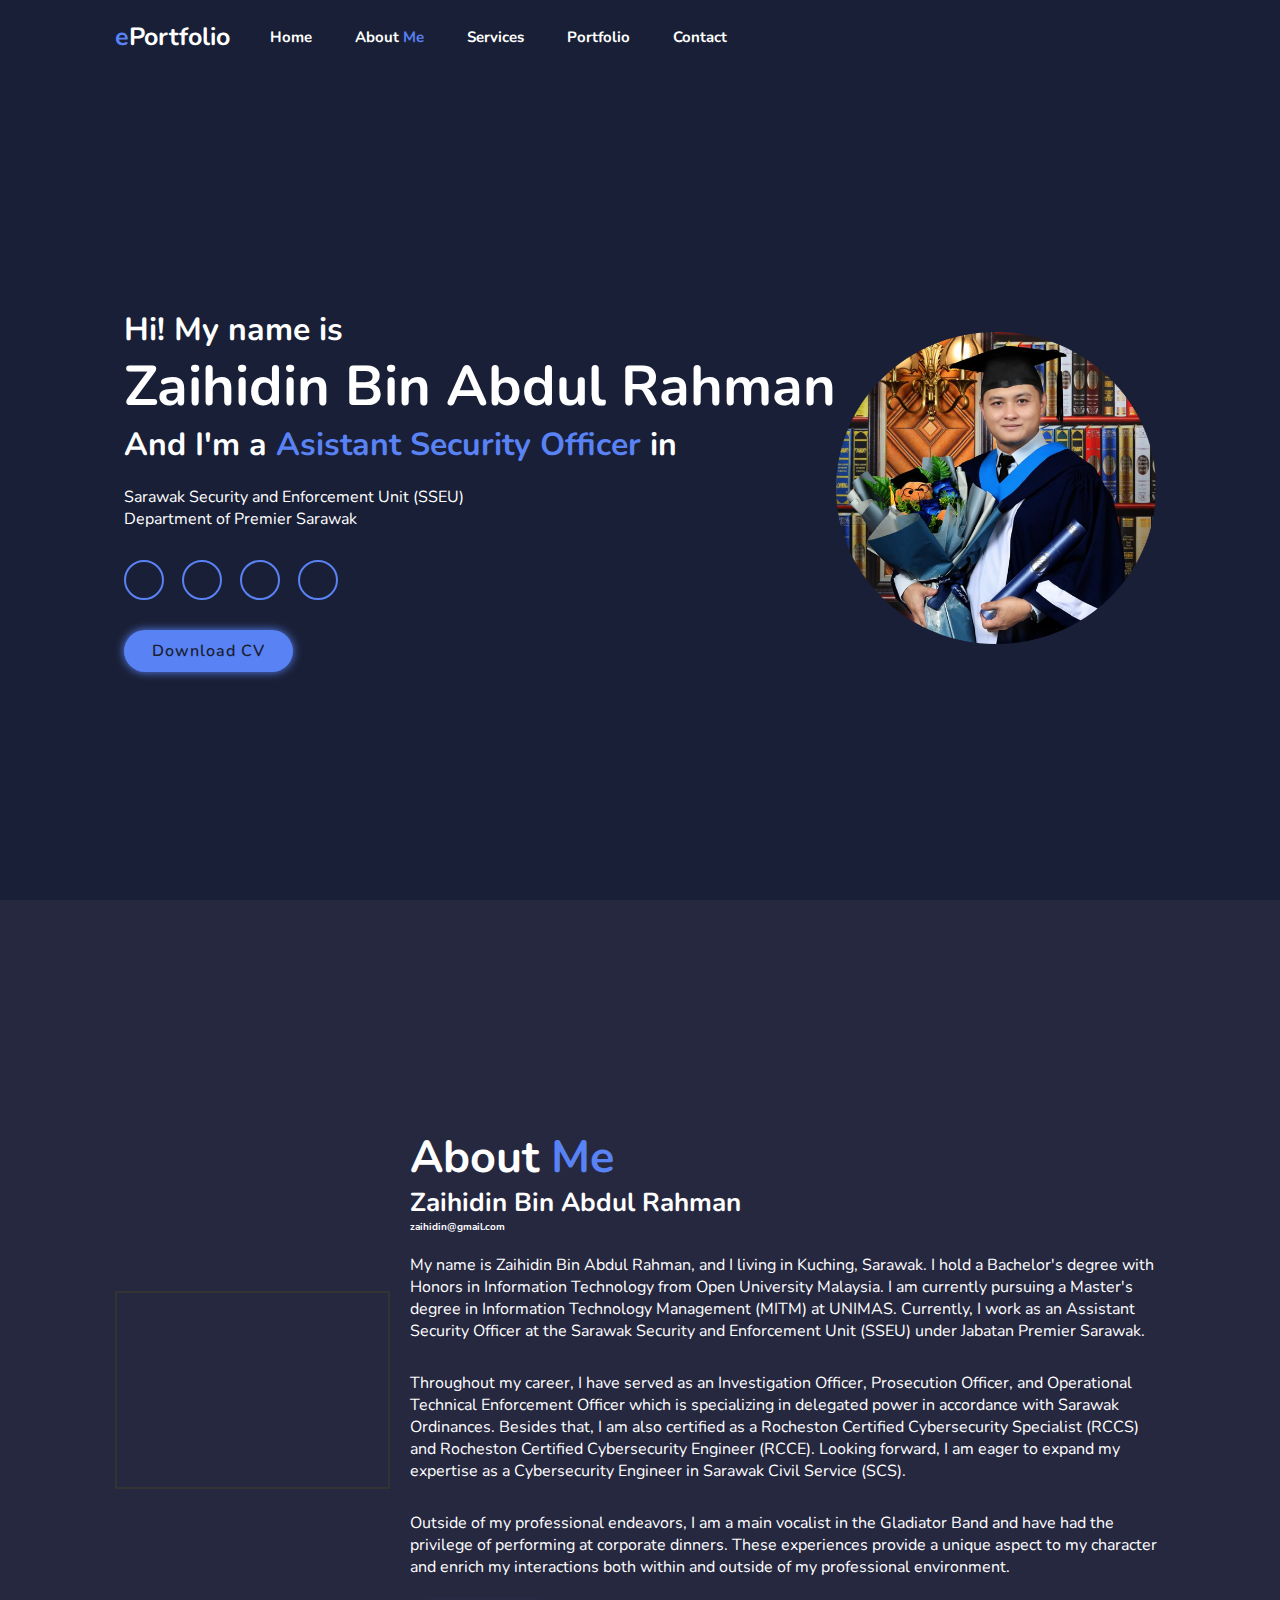
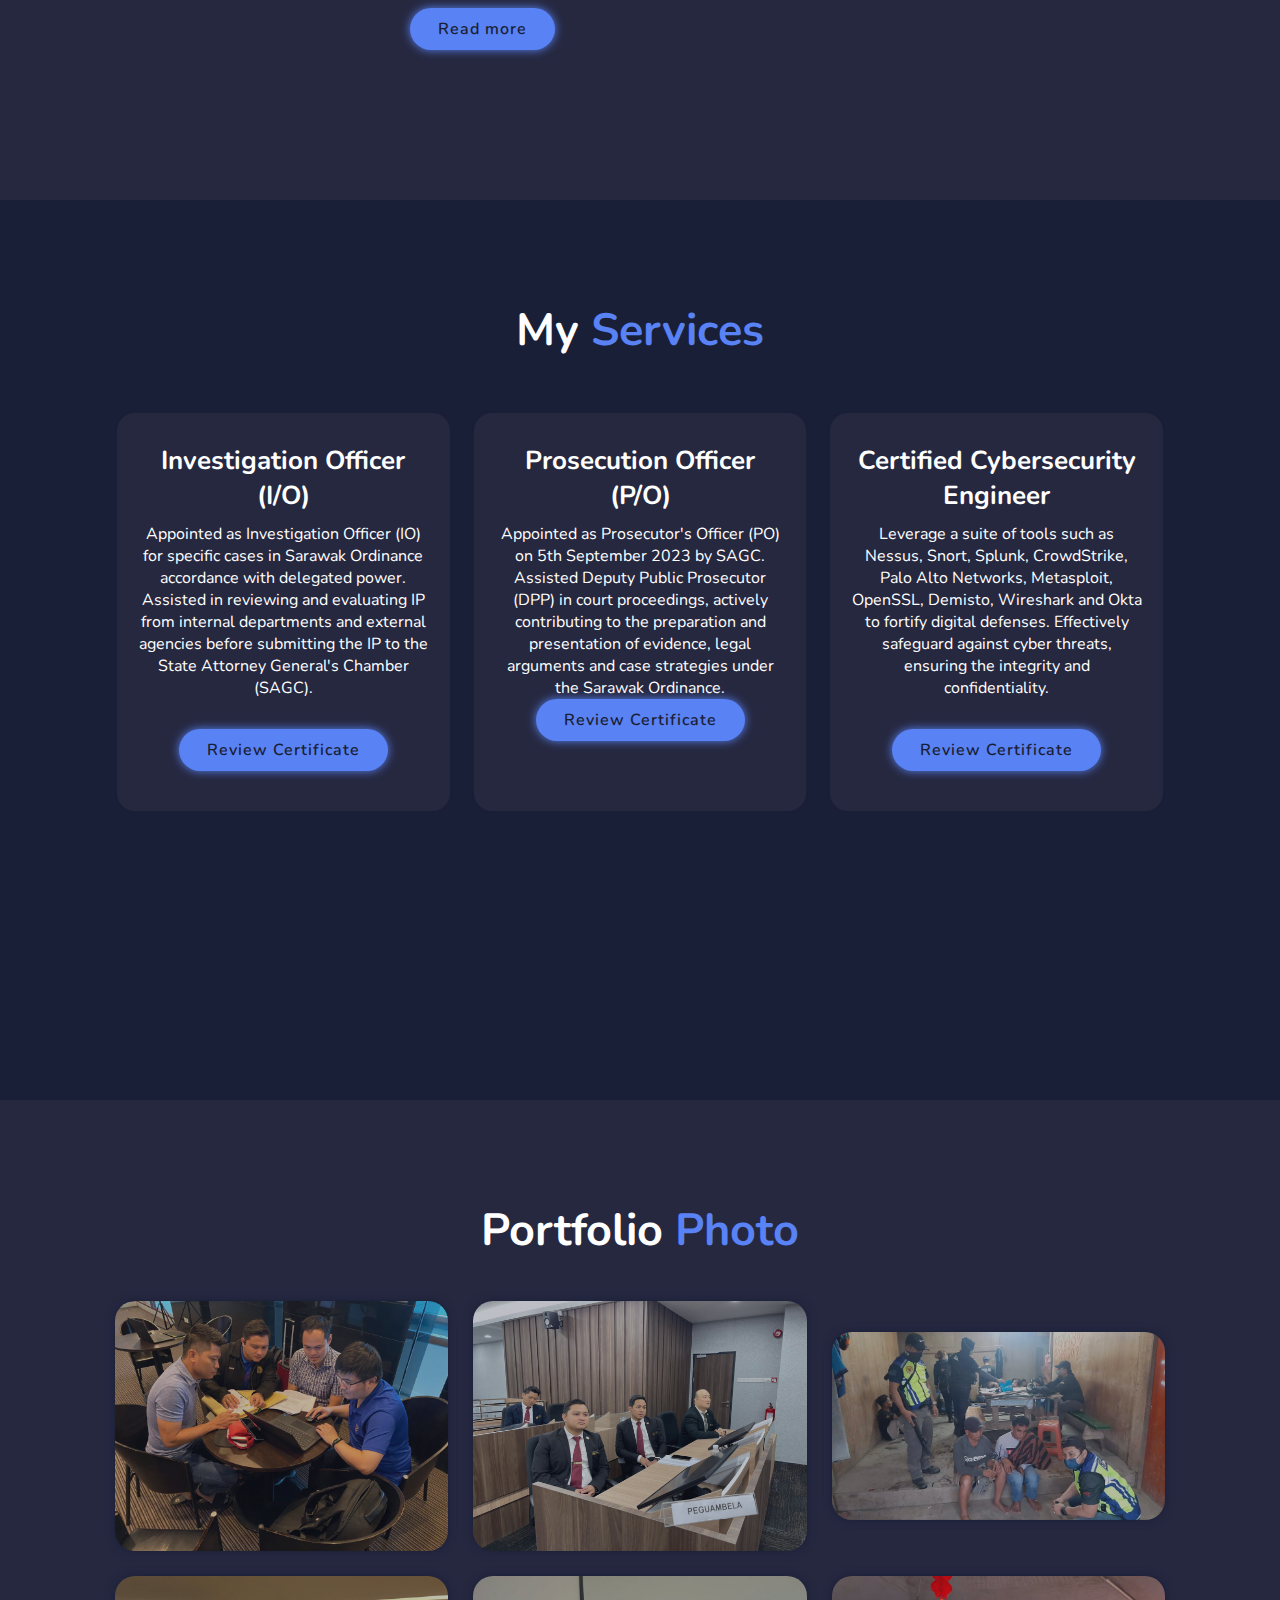
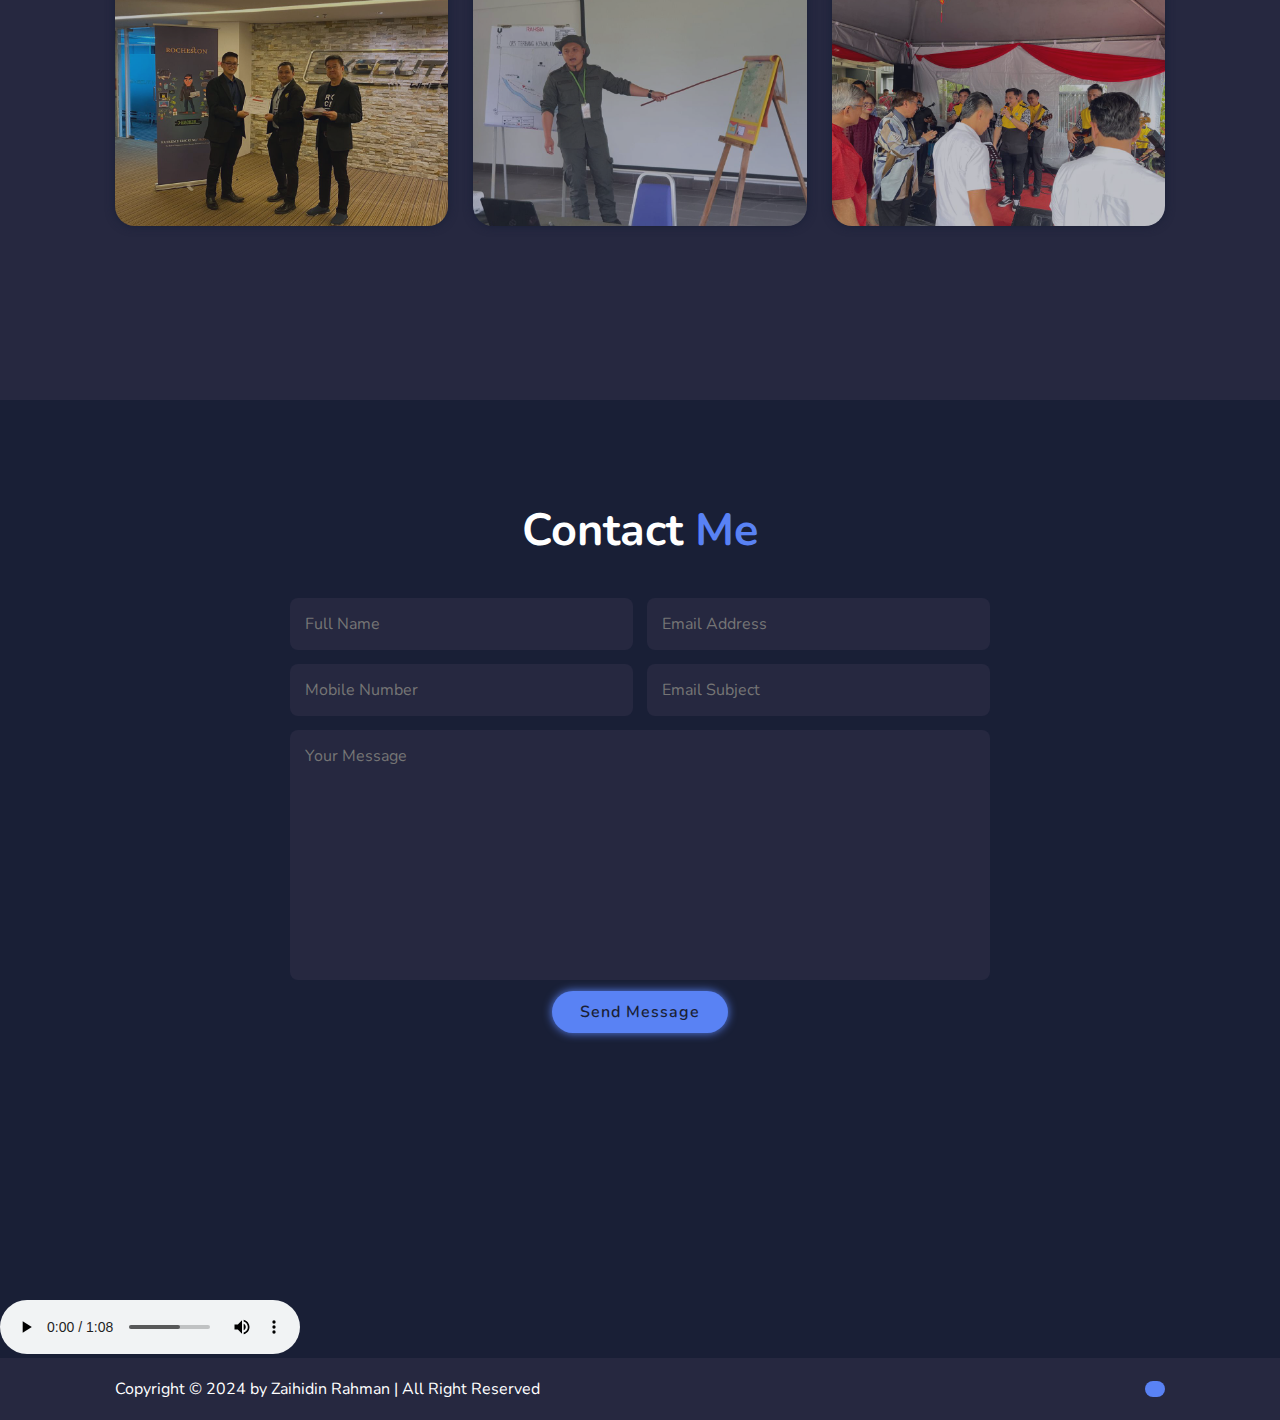
==== commit ac1982fe: "Update index.html" ====
--- a/index.html
+++ b/index.html
@@ -82,7 +82,7 @@
 			<div class="services-box">
 				<i class="fa-solid fa-scale-balanced"></i>
 				<h3>Prosecution Officer (P/O)</h3>
-				<p>Appointed as Prosecutor's Officer (PO) on 5th September 2023 by SAGC. Assisted Deputy Public Prosecutor (DPP) in court proceedings, presenting evidence and arguments to support the prosecution's case.</p>
+				<p>Appointed as Prosecutor's Officer (PO) on 5th September 2023 by SAGC. Assisted Deputy Public Prosecutor (DPP) in court proceedings, actively contributing to the preparation and presentation of evidence, legal arguments and case strategies under the Sarawak Ordinance. 
 				<a href="#" class="btn">Review Certificate</a>
 			</div>
 
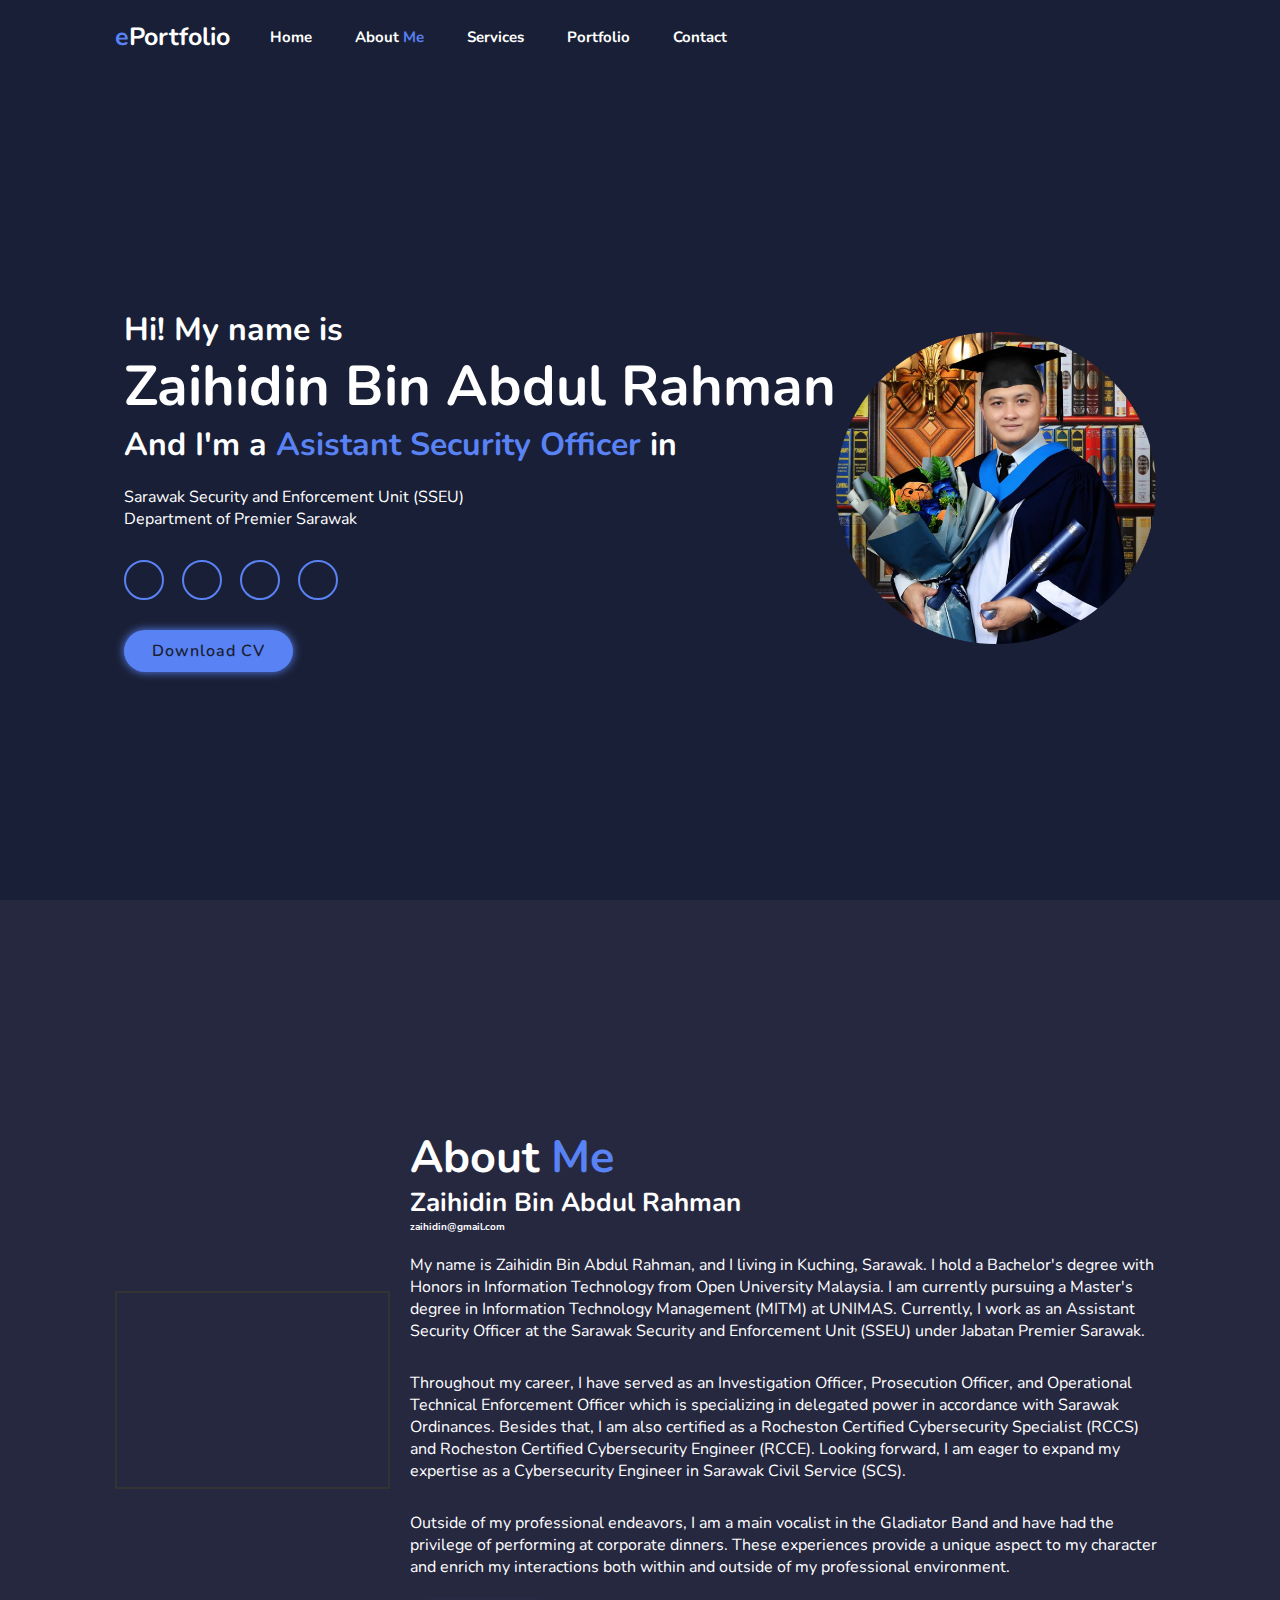
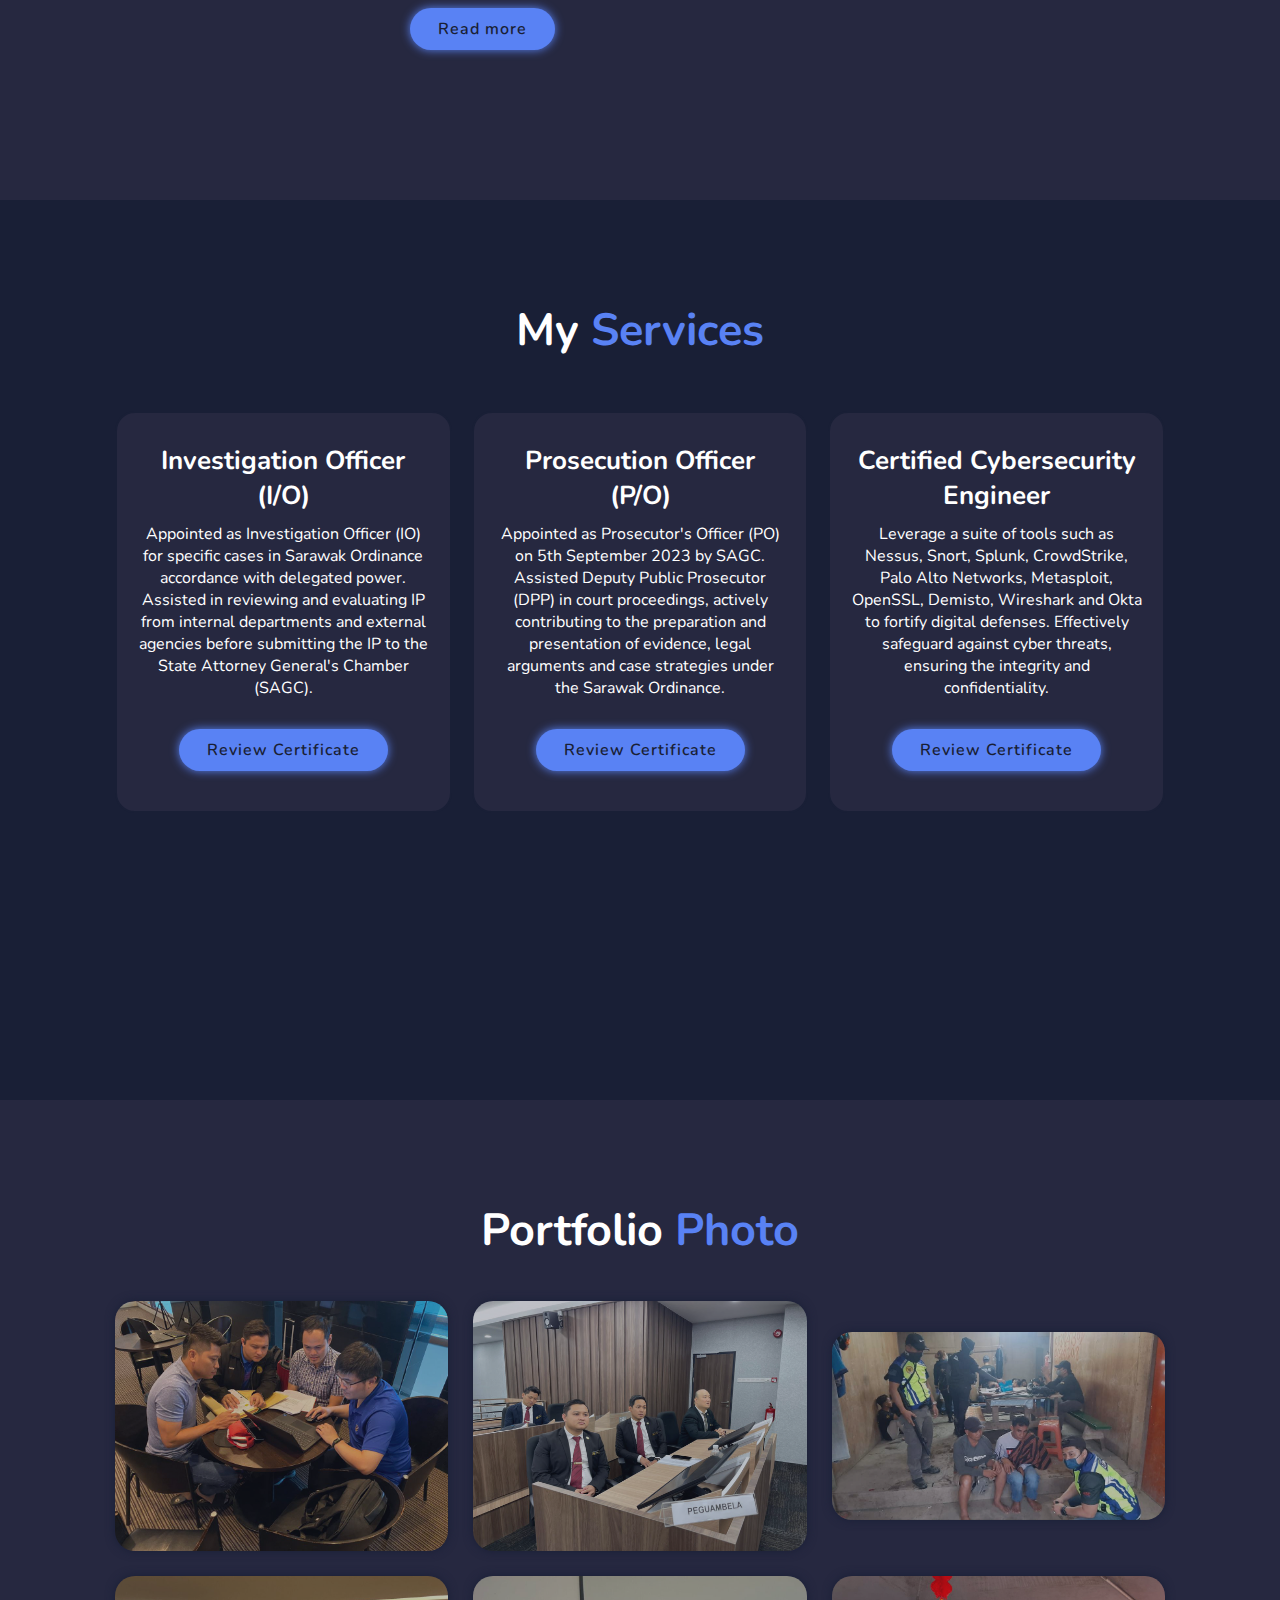
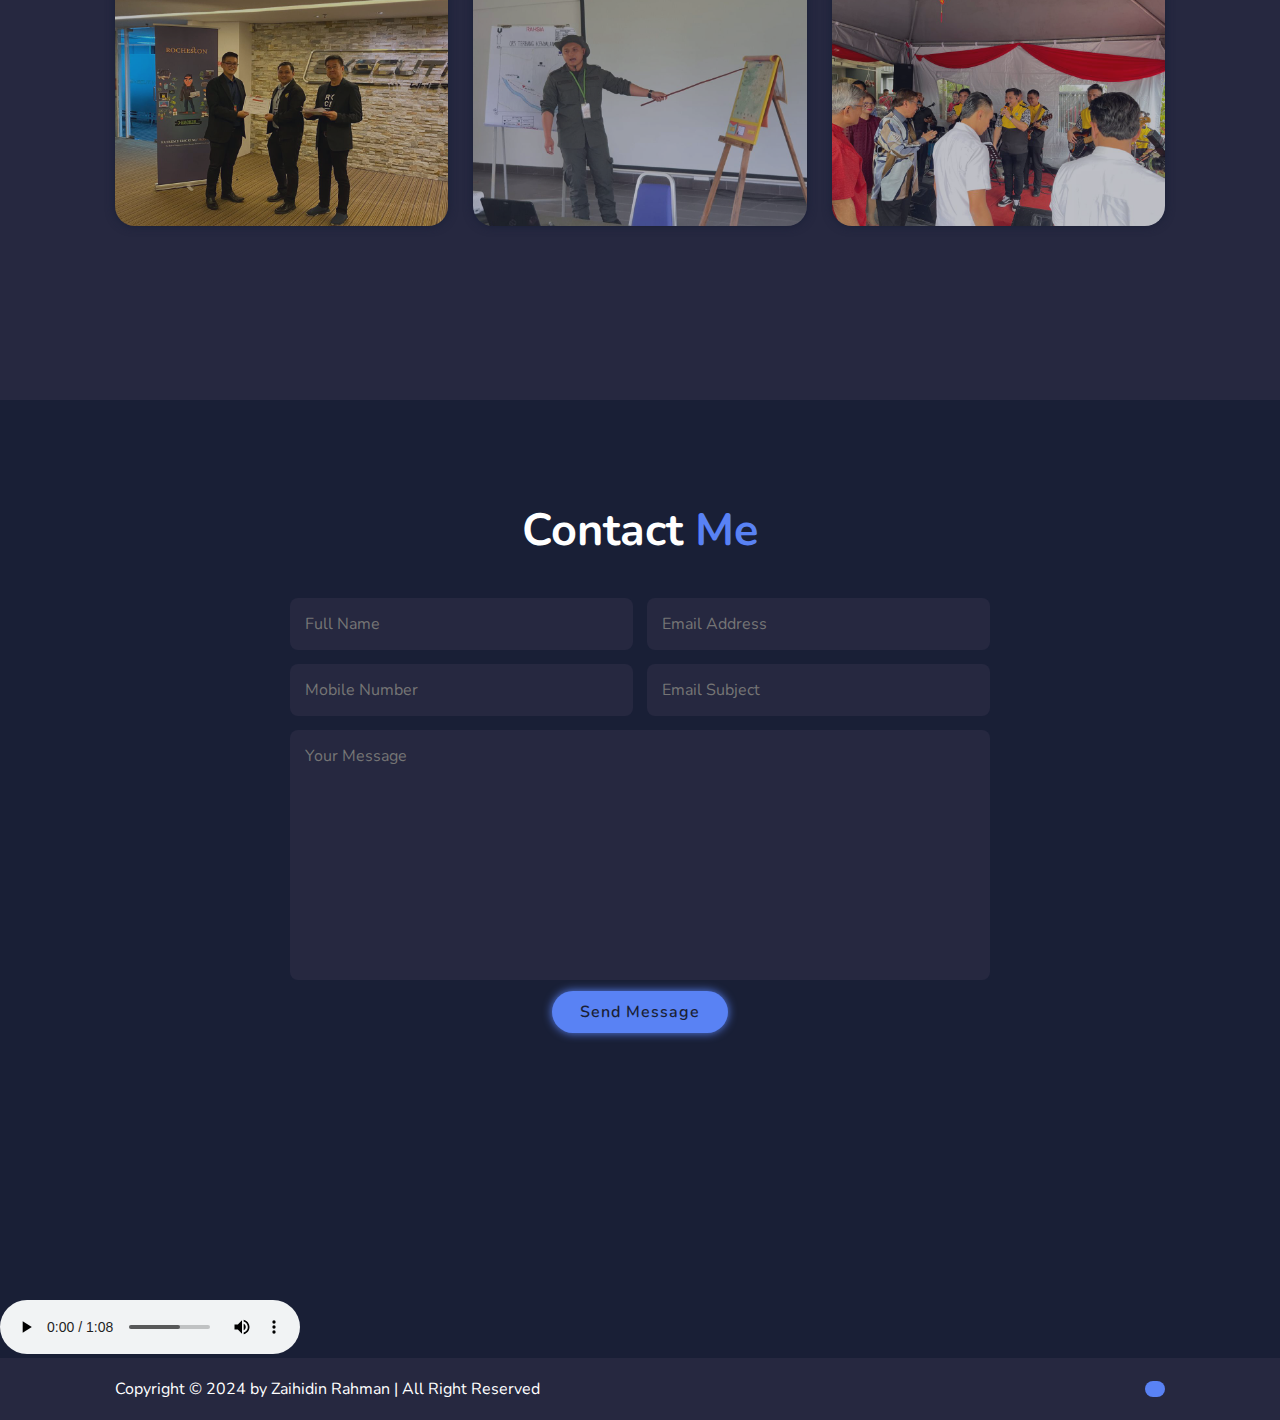
==== commit 92c89e8c: "Update index.html" ====
--- a/index.html
+++ b/index.html
@@ -82,7 +82,7 @@
 			<div class="services-box">
 				<i class="fa-solid fa-scale-balanced"></i>
 				<h3>Prosecution Officer (P/O)</h3>
-				<p>Appointed as Prosecutor's Officer (PO) on 5th September 2023 by SAGC. Assisted Deputy Public Prosecutor (DPP) in court proceedings, actively contributing to the preparation and presentation of evidence, legal arguments and case strategies under the Sarawak Ordinance. 
+				<p>Appointed as Prosecutor's Officer (PO) on 5th September 2023 by SAGC. Assisted Deputy Public Prosecutor (DPP) in court proceedings, actively contributing to the preparation and presentation of evidence, legal arguments and case strategies under the Sarawak Ordinance.</p>
 				<a href="#" class="btn">Review Certificate</a>
 			</div>
 
